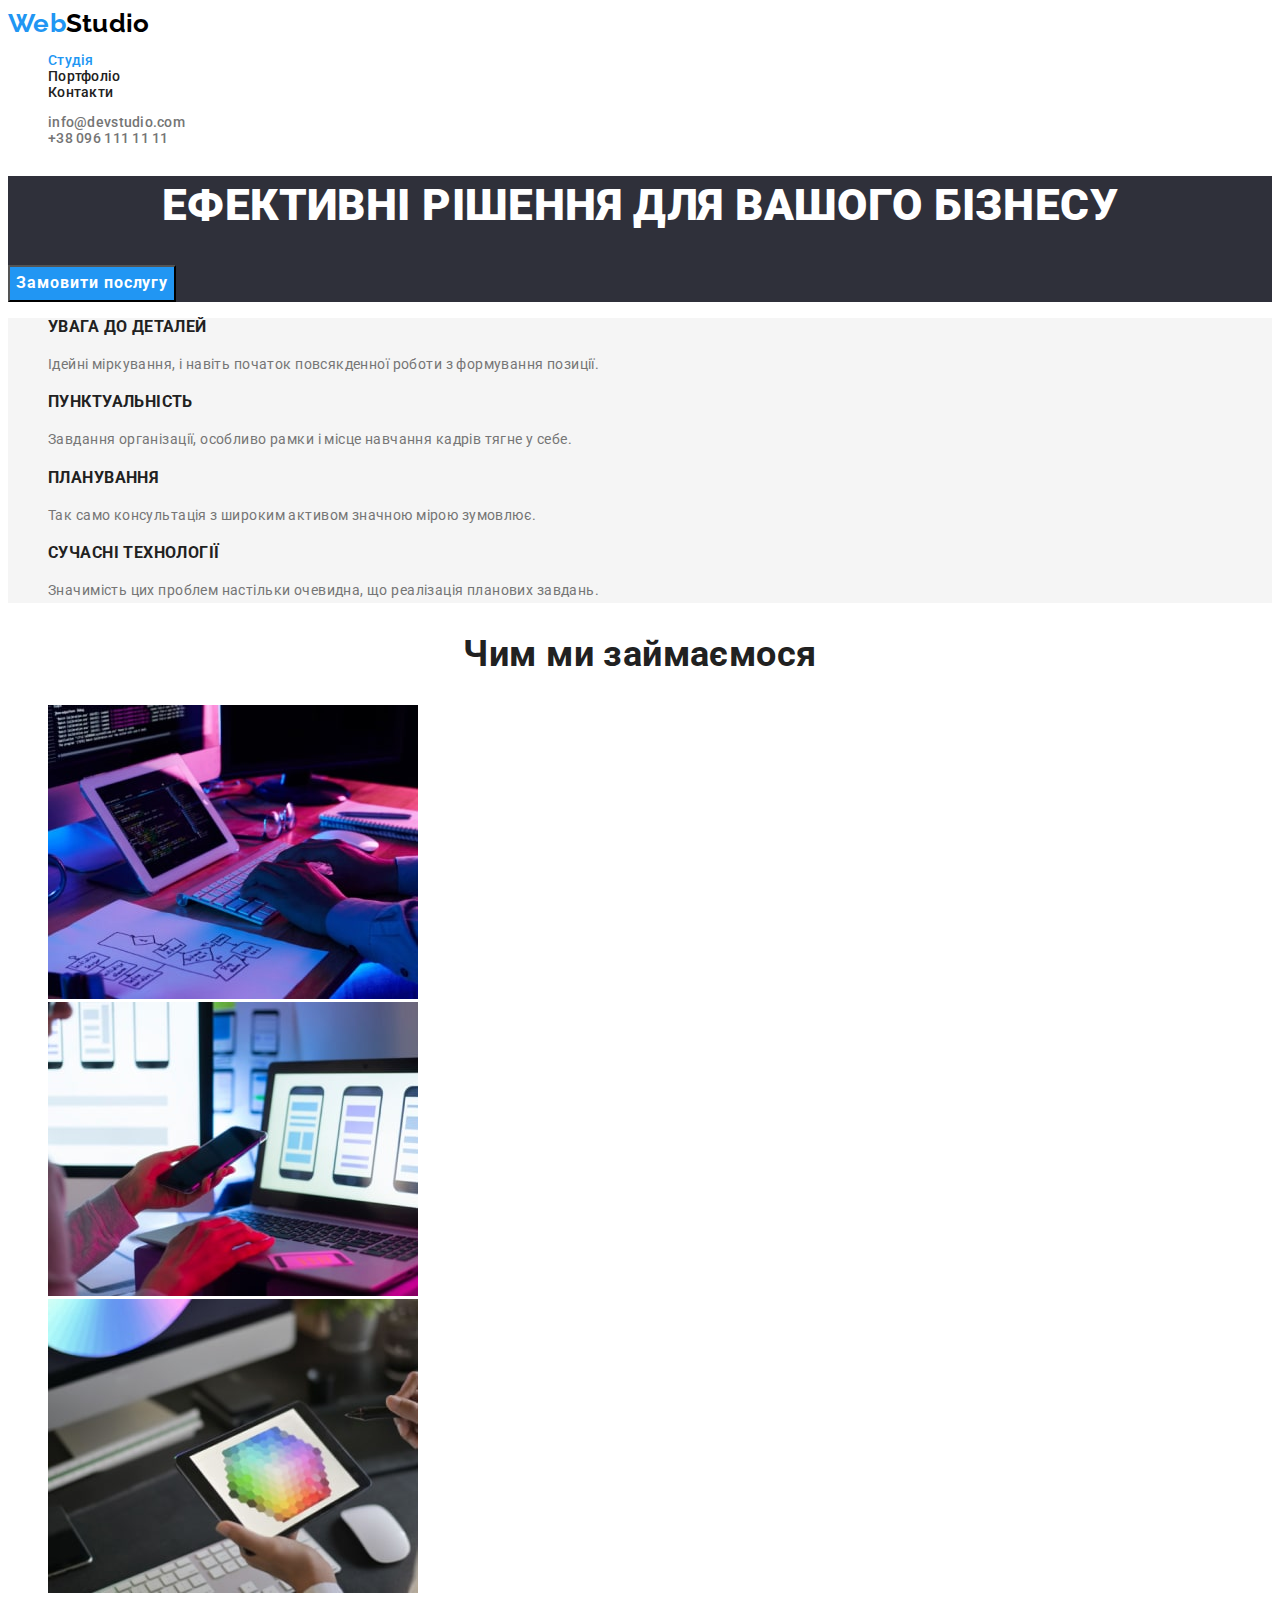
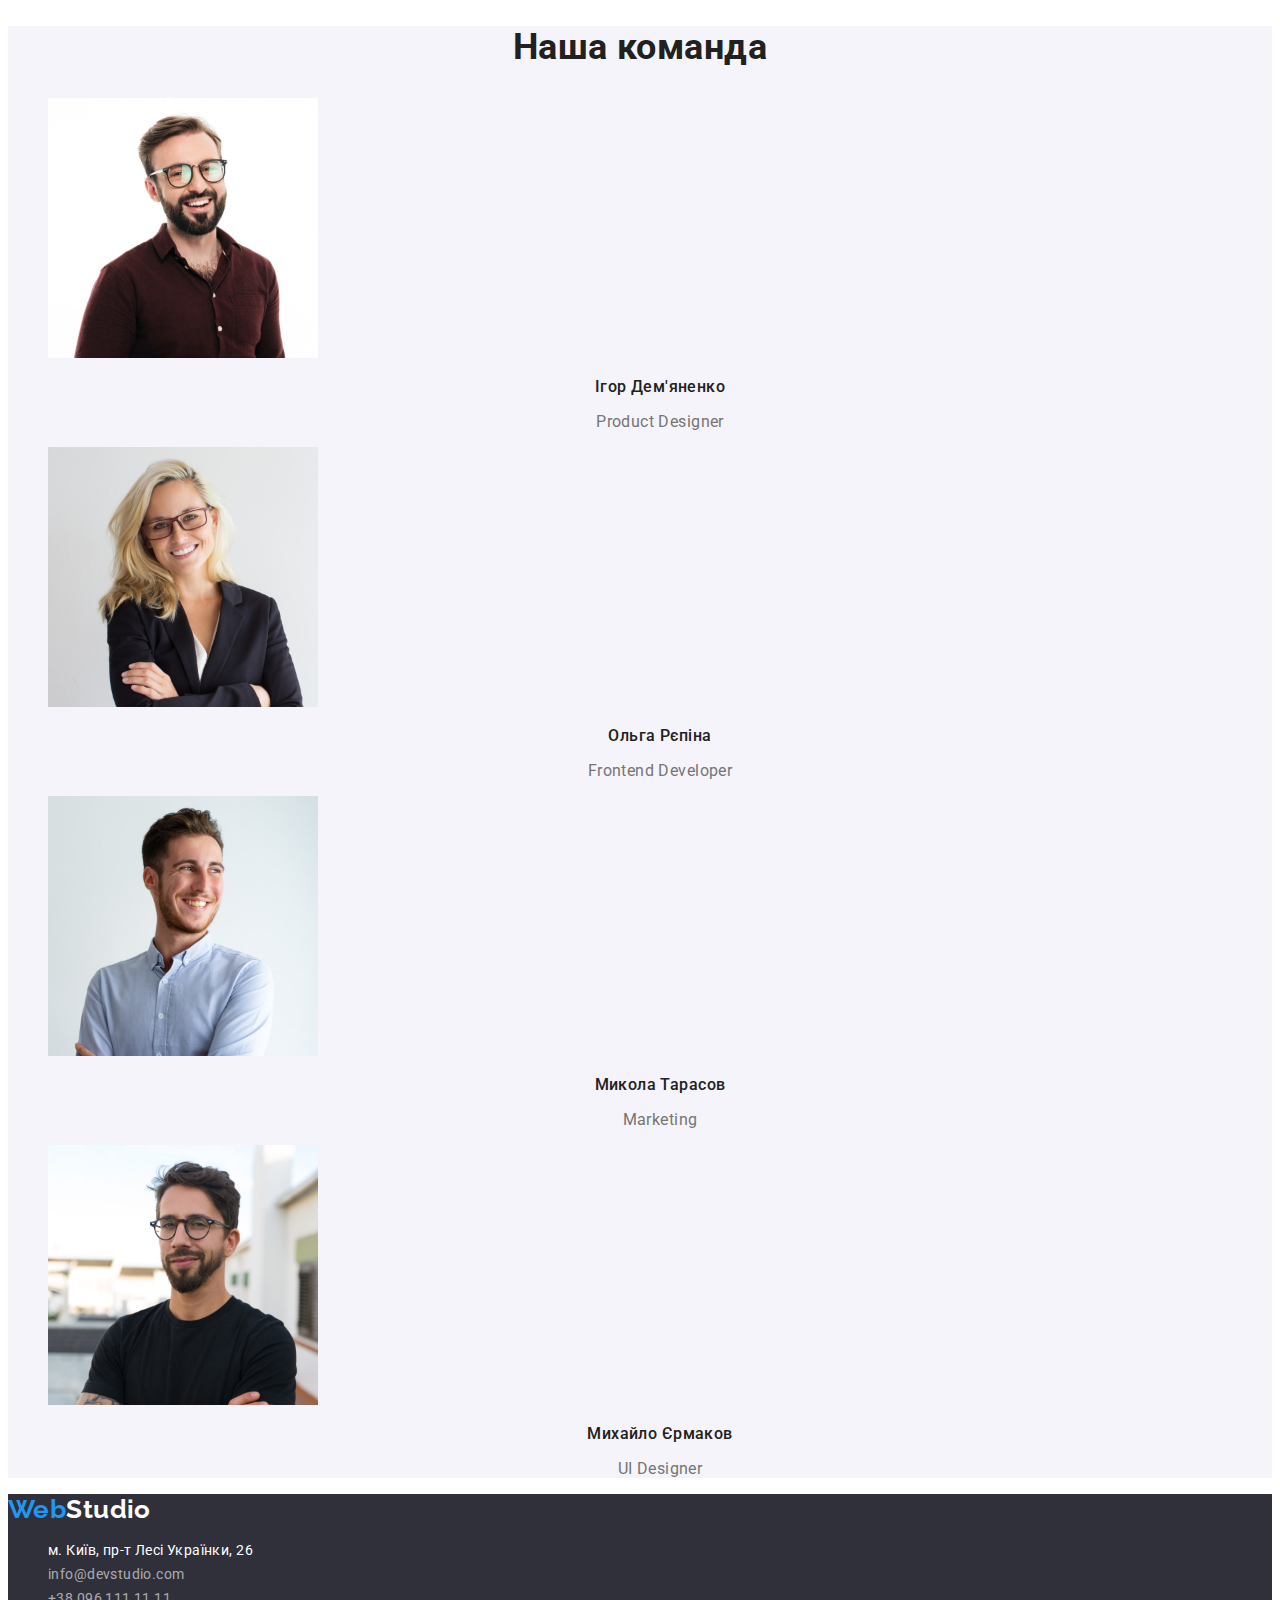
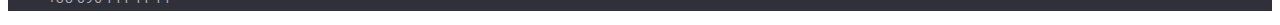
==== index.html @ 858cb79f "Adds files frow hw2" ====
<!DOCTYPE html>
<html lang="uk">
  <head>
    <meta charset="UTF-8" />
    <meta http-equiv="X-UA-Compatible" content="IE=edge" />
    <meta name="viewport" content="width=device-width, initial-scale=1.0" />
    <title>goit-markup-hw-01</title>
    <link rel="preconnect" href="https://fonts.googleapis.com" />
    <link rel="preconnect" href="https://fonts.gstatic.com" crossorigin />
    <link
      href="https://fonts.googleapis.com/css2?family=Raleway:wght@700&family=Roboto:wght@400;500;700;900&display=swap"
      rel="stylesheet"
    />
    <link rel="stylesheet" href="./css/styles.css" />
  </head>

  <body>
    <!-- Верхня лінія -->
    <header class="page-header section">
      <nav>
        <a href="./index.html" class="link logo"><span class="logo-accent">Web</span>Studio</a>

        <ul class="site-nav list">
          <li>
            <a href="./index.html" class="link current">Студія</a>
          </li>
          <li>
            <a href="./portfolio.html" class="link">Портфоліо</a>
          </li>
          <li><a href="" class="link">Контакти</a></li>
        </ul>
      </nav>

      <ul class="feedback-nav list">
        <li>
          <a href="mailto:info@devstudio.com" class="link e-mail">info@devstudio.com</a>
        </li>
        <li>
          <a href="tel:+380961111111" class="link phone">+38 096 111 11 11</a>
        </li>
      </ul>
    </header>

    <main>
      <!-- Шапка -->
      <section class="hero section">
        <h1 class="hero-title">Ефективні рішення для вашого бізнесу</h1>
        <button type="button" class="btn hero-button">Замовити послугу</button>
      </section>
      <!-- Особливості -->
      <section class="benefits section">
        <h2 class="benefits-title visually-hidden">Наші переваги</h2>
        <ul class="benefits-list list">
          <li>
            <h3 class="benefits-item">УВАГА ДО ДЕТАЛЕЙ</h3>
            <p class="benefits-text">
              Ідейні міркування, і навіть початок повсякденної роботи з формування позиції.
            </p>
          </li>
          <li>
            <h3 class="benefits-item">ПУНКТУАЛЬНІСТЬ</h3>
            <p class="benefits-text">
              Завдання організації, особливо рамки і місце навчання кадрів тягне у себе.
            </p>
          </li>
          <li>
            <h3 class="benefits-item">ПЛАНУВАННЯ</h3>
            <p class="benefits-text">
              Так само консультація з широким активом значною мірою зумовлює.
            </p>
          </li>
          <li>
            <h3 class="benefits-item">СУЧАСНІ ТЕХНОЛОГІЇ</h3>
            <p class="benefits-text">
              Значимість цих проблем настільки очевидна, що реалізація планових завдань.
            </p>
          </li>
        </ul>
      </section>
      <!-- Чим ми займаємося -->
      <section class="work section">
        <h2 class="work-title title">Чим ми займаємося</h2>
        <ul class="work-list list">
          <li>
            <a href="" class="link"
              ><img
                src="./images/gallery_img_1.jpg"
                alt="Фотографія процесу написання коду"
                width="370"
            /></a>
          </li>
          <li>
            <a href="" class="link"
              ><img
                src="./images/gallery_img_2.jpg"
                alt="Фотографія процесу вибору макету сторінки для мобільних пристроїв"
                width="370"
            /></a>
          </li>
          <li>
            <a href="" class="link"
              ><img
                src="./images/gallery_img_3.jpg"
                alt="Фотографія процесу вибору палітри"
                width="370"
            /></a>
          </li>
        </ul>
      </section>
      <!-- Команда -->
      <section class="team section">
        <h2 class="team-title title">Наша команда</h2>
        <ul class="team-list list">
          <li>
            <img src="./images/team_person_1.jpg" alt="Фотографія дизайнера продукту" width="270" />
            <h3 class="team-member">Ігор Дем'яненко</h3>
            <p class="team-position">Product Designer</p>
          </li>
          <li>
            <img
              src="./images/team_person_2.jpg"
              alt="Фотографія Frontend розробника"
              width="270"
            />
            <h3 class="team-member">Ольга Рєпіна</h3>
            <p class="team-position">Frontend Developer</p>
          </li>
          <li>
            <img
              src="./images/team_person_3.jpg"
              alt="Фотографія фахівця відділу маркетингу"
              width="270"
            />
            <h3 class="team-member">Микола Тарасов</h3>
            <p class="team-position">Marketing</p>
          </li>
          <li>
            <img src="./images/team_person_4.jpg" alt="Фотографія UI дизайнера" width="270" />
            <h3 class="team-member">Михайло Єрмаков</h3>
            <p class="team-position">UI Designer</p>
          </li>
        </ul>
      </section>
    </main>
    <!-- Підвал -->
    <footer class="footer section">
      <a href="./index.html" class="link footer-logo logo"
        ><span class="logo-accent">Web</span>Studio</a
      >
      <address>
        <ul class="contacts list">
          <li>
            <a class="link contacts-address" href="https://goo.gl/maps/ecgbFBD5Pt8BAyju8"
              >м. Київ, пр-т Лесі Українки, 26</a
            >
          </li>
          <li>
            <a class="link contacts-item" href="mailto:info@devstudio.com">info@devstudio.com</a>
          </li>
          <li>
            <a class="link contacts-item" href="tel:+380961111111">+38 096 111 11 11</a>
          </li>
        </ul>
      </address>
    </footer>
  </body>
</html>
---- css/styles.css ----
/* палітра */
/* колір основного тексту #212121 */
/* другорядний колір тексту #757575 */
/* акцент #2196F3 */
/* білий  #FFFFFF */
/* основний фоновий колір #F5F5F5 */
/* другорядний фоновий колір #F5F4FA */
/* колір для лого #000000 */
/* фоновий колір для шапки та футера #2F303A */

/* CSS змінні */
:root {
  --primary-text-color: #212121;
  --secondary-text-color: #757575;
  --accent-color: #2196f3;
  --primary-white-color: #ffffff;
  --secondary-white-color: #f5f5f5;
  --team-bg-color: #f5f4fa;
  --btn-bg-color: #f5f4fa;
  --logo-color: #000000;
  --secondary-bg-color: #2f303a;
  --contacts-main-color: rgba(255, 255, 255, 0.6);
}

/* --------------------ЗАГАЛЬНІ СТИЛІ-------------------- */
body {
  color: var(--primary-text-color);
  background-color: var(--primary-white-color);

  font-family: 'roboto', sans-serif;
  font-size: 14px;
  letter-spacing: 0.03em;
}

.section .link {
  text-decoration: none;
}

.list {
  list-style: none;
}

.btn {
  background-color: var(--btn-bg-color);

  font-family: inherit;
  font-weight: 700;
  font-size: 16px;
  line-height: 1.88;
  text-align: center;
}

.title {
  color: var(--primary-text-color);

  font-weight: 700;
  font-size: 36px;
  line-height: 1.17;
  text-align: center;
}

/* --------------------ВЕРХНЯ ЛІНІЯ-------------------- */
.page-header {
  font-weight: 500;
  line-height: 1.14;
  letter-spacing: 0.02em;
  color: var(--primary-text-color);
}

.logo {
  color: var(--logo-color);
  font-family: 'Raleway', sans-serif;
  font-style: normal;
  font-weight: 700;
  font-size: 26px;
  line-height: 1.19;
}

.logo-accent {
  color: var(--accent-color);
}

/*--------------------НАВІГАЦІЯ САЙТУ--------------------  */
.site-nav .link {
  color: var(--primary-text-color);

  font-weight: 500;
  line-height: 1.14;
}

.site-nav .link:hover,
.site-nav .link:focus {
  color: var(--accent-color);
}

.site-nav .link.current {
  color: var(--accent-color);
}

/*--------------------ЗВОРОТНІЙ ЗВ'ЯЗОК--------------------  */
.e-mail,
.phone {
  color: var(--secondary-text-color);

  font-weight: 500;
  line-height: 1.14;
}
.e-mail:hover,
.phone:hover,
.e-mail:focus,
.phone:focus {
  color: var(--accent-color);
}

/*--------------------ШАПКА--------------------  */
.hero {
  background-color: var(--secondary-bg-color);
}

.hero-title {
  color: var(--primary-white-color);
  font-weight: 900;
  font-size: 44px;
  line-height: 1.36;
  text-align: center;
  text-transform: uppercase;
}

.hero-button {
  background-color: var(--accent-color);
  color: var(--primary-white-color);

  letter-spacing: 0.06em;
}

.hero-button:hover,
.hero-button:focus {
  color: var(--primary-text-color);
  background-color: var(--btn-bg-color);
}

/*--------------------НАШІ ПЕРЕВАГИ--------------------  */
.benefits {
  background-color: var(--secondary-white-color);
}
.visually-hidden {
  position: absolute;
  width: 1px;
  height: 1px;
  margin: -1px;
  border: 0;
  padding: 0;
  white-space: nowrap;
  overflow: hidden;
}

.benefits-item {
  font-weight: 700;
  line-height: 1.14;
  text-transform: uppercase;
}

.benefits-text {
  color: var(--secondary-text-color);
  line-height: 1.71;
}

/*--------------------ЧИМ МИ ЗАЙМАЄМОСЯ?--------------------  */
.work {
  background-color: var(secondary-white-color);
}

/*--------------------НАША КОМАНДА--------------------  */
.team {
  background-color: var(--team-bg-color);
}

.team-member {
  color: var(--primary-text-color);
  font-weight: 500;
  font-size: 16px;
  line-height: 1.19;
  text-align: center;
}

.team-position {
  color: var(--secondary-text-color);
  font-size: 16px;
  line-height: 1.19;
  text-align: center;
}

/*--------------------ПІДВАЛ--------------------  */
.footer {
  background-color: var(--secondary-bg-color);
}
.footer > .footer-logo {
  color: var(--primary-white-color);
}

/*--------------------КОНТАКТИ--------------------  */
.contacts {
  font-style: normal;
}

.contacts-address {
  color: var(--primary-white-color);
  line-height: 1.71;
}

.contacts-item {
  color: var(--contacts-main-color);
  line-height: 1.71;
}

.contacts-address:hover,
.contacts-item:hover,
.contacts-address:focus,
.contacts-item:focus {
  color: var(--accent-color);
}

/*--------------------ПОРТФОЛІО--------------------  */
.btn.current {
  color: var(--primary-white-color);
  background-color: var(--accent-color);
}

.examples-btn {
  font-weight: 500;
  letter-spacing: 0.03em;
}

.examples-btn:hover,
.examples-btn:focus {
  color: var(--primary-white-color);
  background-color: var(--accent-color);
}

.examples-title {
  font-weight: 700;
  font-size: 18px;
  line-height: 2;

  letter-spacing: 0.06em;
}

.examples-text {
  color: var(--secondary-text-color);

  font-size: 16px;
  line-height: 1.88;
}
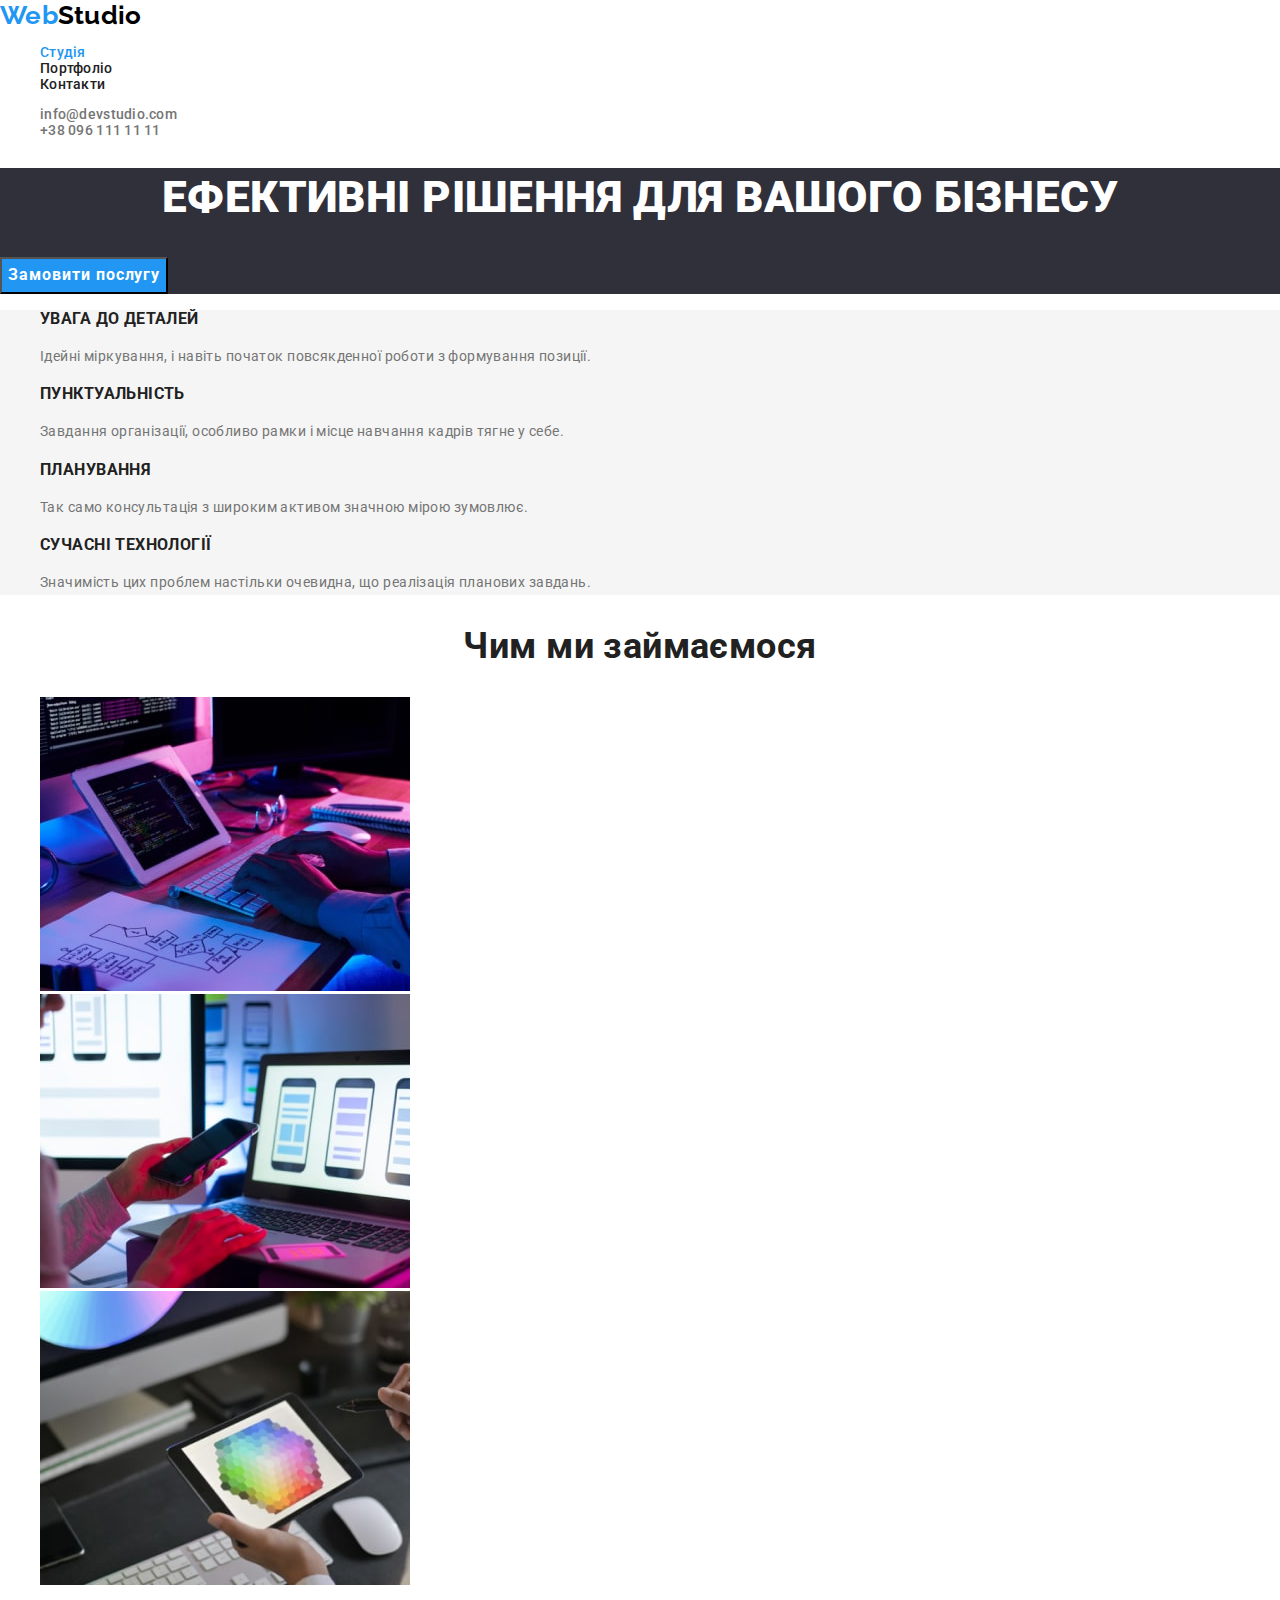
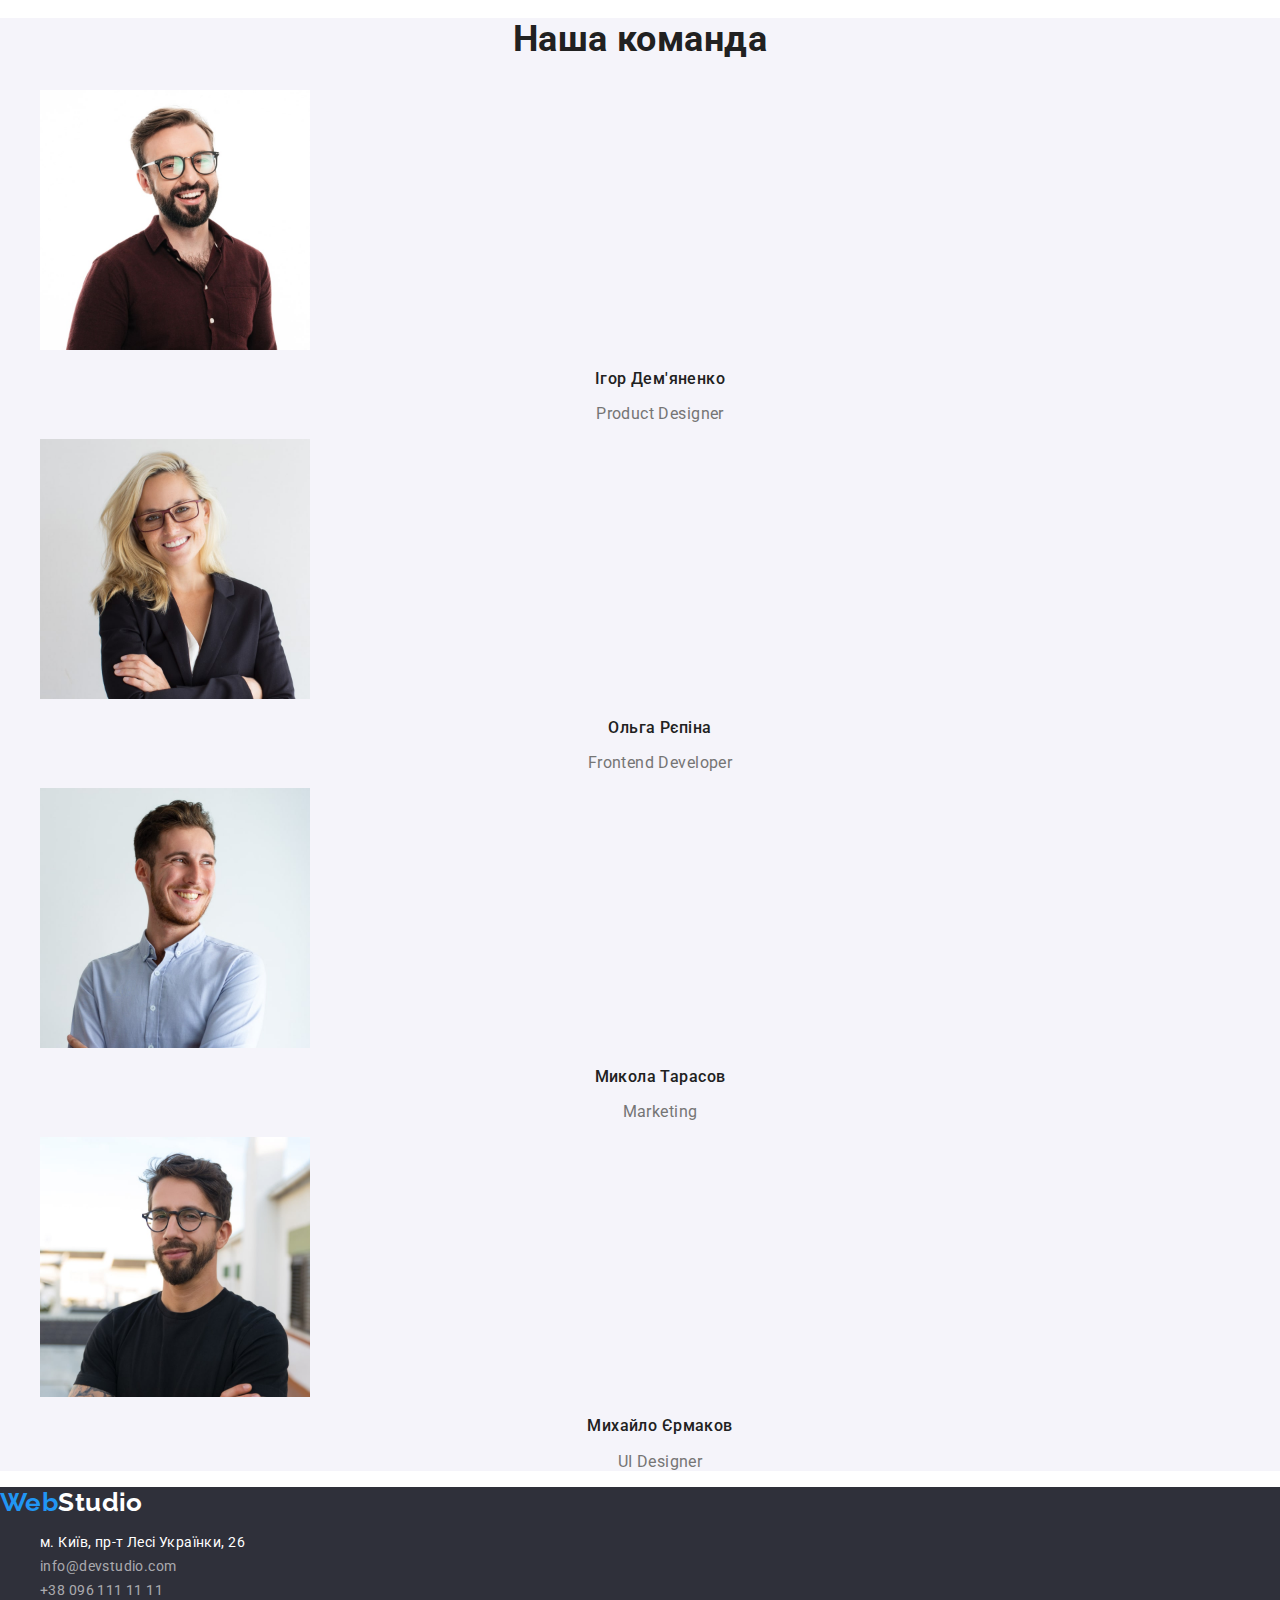
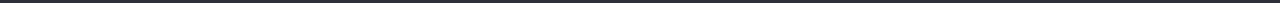
==== commit d3e9524d: "adds modern normalize" ====
--- a/index.html
+++ b/index.html
@@ -10,6 +10,10 @@
     <link
       href="https://fonts.googleapis.com/css2?family=Raleway:wght@700&family=Roboto:wght@400;500;700;900&display=swap"
       rel="stylesheet"
+    />
+    <link
+      rel="stylesheet"
+      href="https://cdnjs.cloudflare.com/ajax/libs/modern-normalize/1.1.0/modern-normalize.min.css"
     />
     <link rel="stylesheet" href="./css/styles.css" />
   </head>
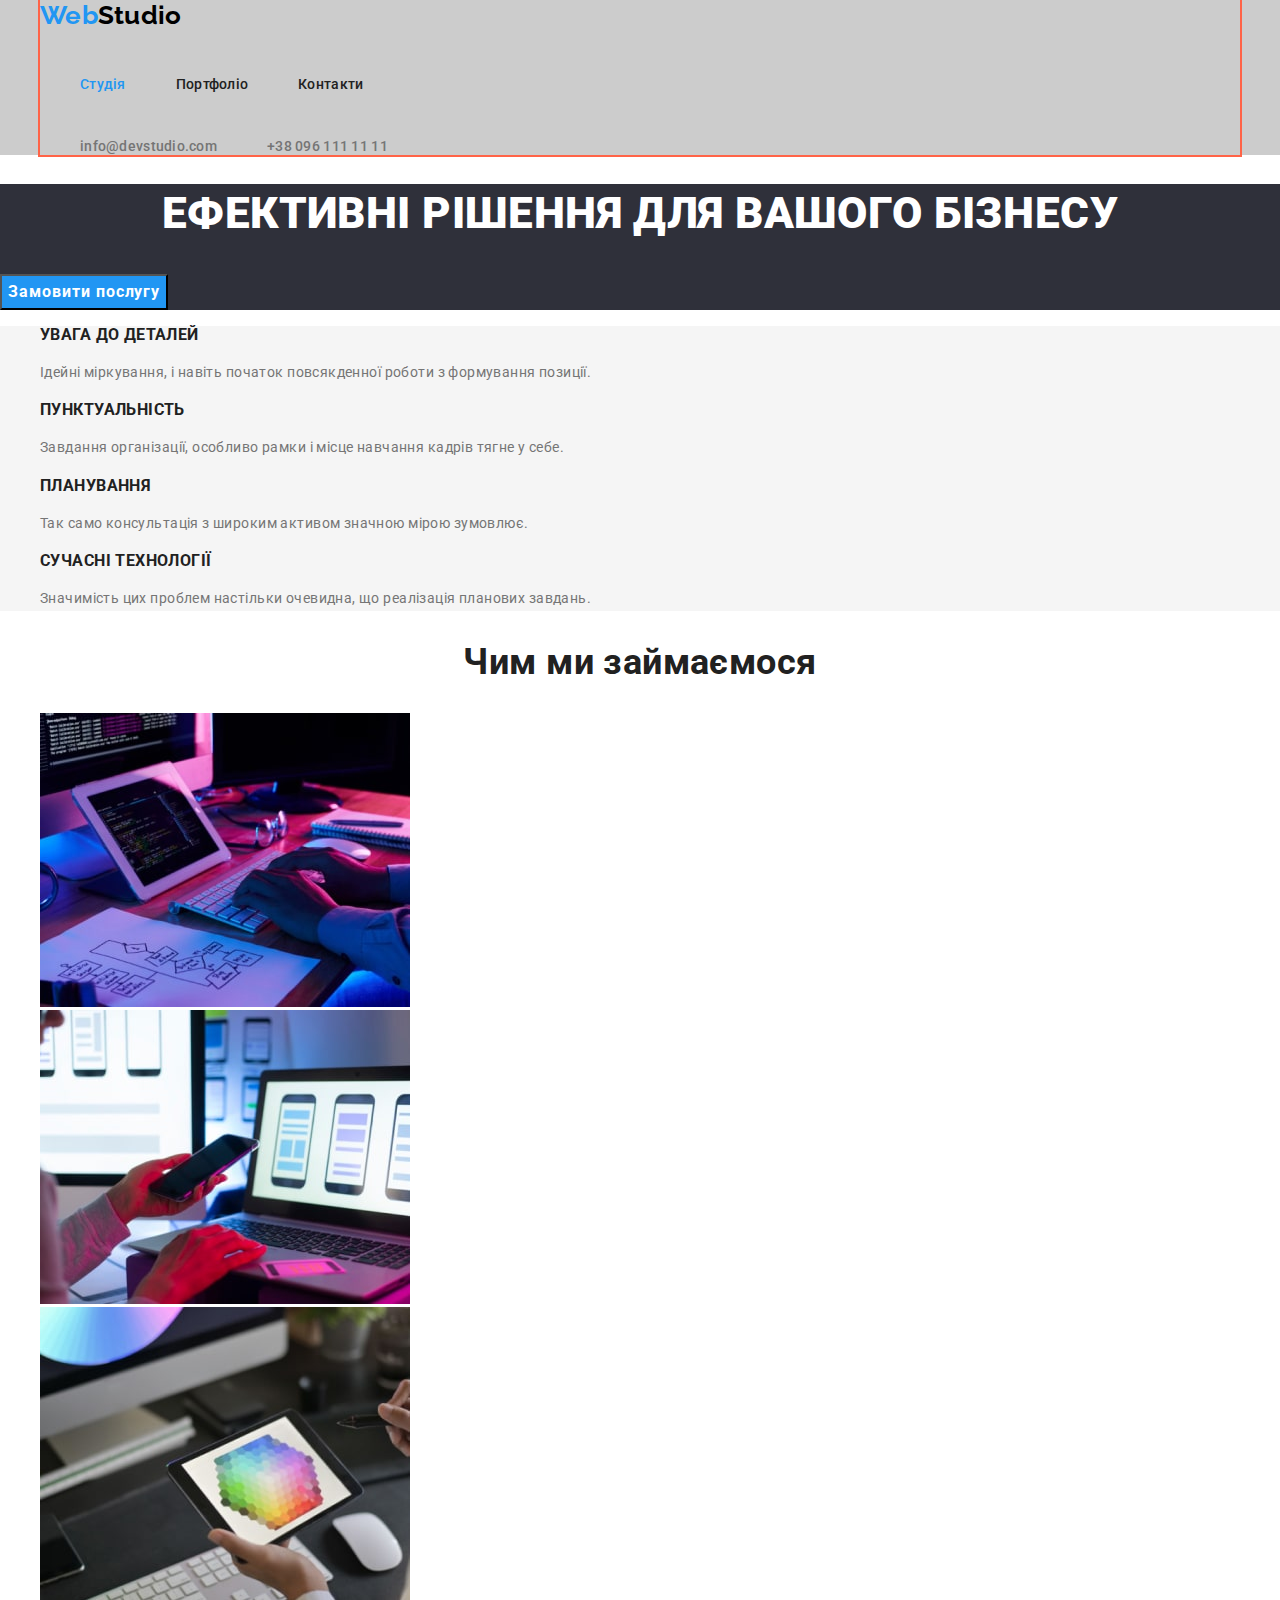
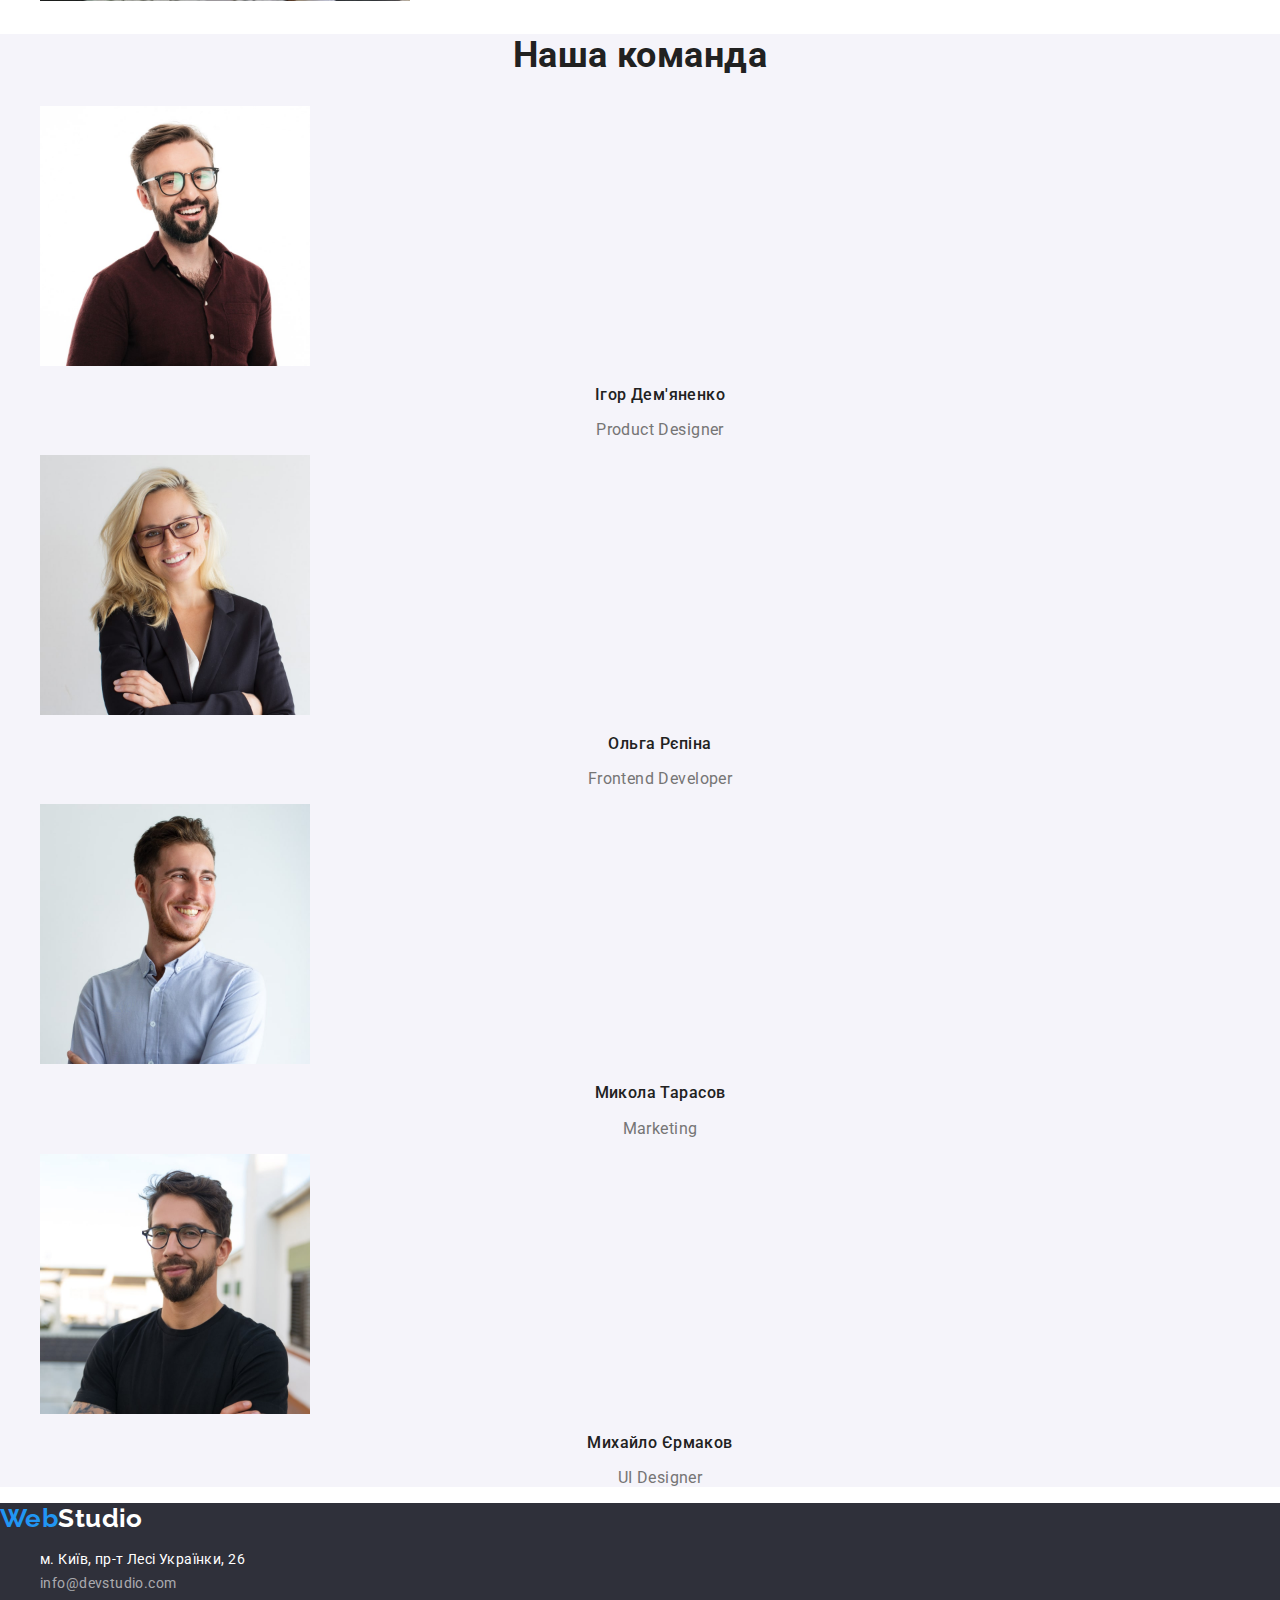
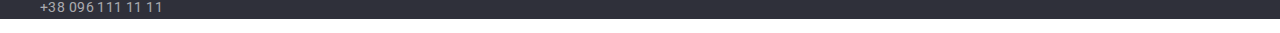
==== commit 15bf1dbf: "Start styles for header" ====
--- a/index.html
+++ b/index.html
@@ -21,28 +21,30 @@
   <body>
     <!-- Верхня лінія -->
     <header class="page-header section">
-      <nav>
-        <a href="./index.html" class="link logo"><span class="logo-accent">Web</span>Studio</a>
+      <div class="container main-nav">
+        <nav>
+          <a href="./index.html" class="link logo"><span class="logo-accent">Web</span>Studio</a>
 
-        <ul class="site-nav list">
-          <li>
-            <a href="./index.html" class="link current">Студія</a>
+          <ul class="site-nav list">
+            <li class="item">
+              <a href="./index.html" class="link current">Студія</a>
+            </li>
+            <li class="item">
+              <a href="./portfolio.html" class="link">Портфоліо</a>
+            </li class="item">
+            <li class="item"><a href="" class="link">Контакти</a></li>
+          </ul>
+        </nav>
+
+        <ul class="feedback-nav list">
+          <li class="item">
+            <a href="mailto:info@devstudio.com" class="link e-mail">info@devstudio.com</a>
           </li>
-          <li>
-            <a href="./portfolio.html" class="link">Портфоліо</a>
+          <li class="item">
+            <a href="tel:+380961111111" class="link phone">+38 096 111 11 11</a>
           </li>
-          <li><a href="" class="link">Контакти</a></li>
         </ul>
-      </nav>
-
-      <ul class="feedback-nav list">
-        <li>
-          <a href="mailto:info@devstudio.com" class="link e-mail">info@devstudio.com</a>
-        </li>
-        <li>
-          <a href="tel:+380961111111" class="link phone">+38 096 111 11 11</a>
-        </li>
-      </ul>
+      </div>
     </header>
 
     <main>
--- a/css/styles.css
+++ b/css/styles.css
@@ -32,6 +32,13 @@
   letter-spacing: 0.03em;
 }
 
+.container {
+  width: 1200px;
+  margin-left: auto;
+  margin-right: auto;
+  outline: 2px solid tomato;
+}
+
 .section .link {
   text-decoration: none;
 }
@@ -61,10 +68,12 @@
 
 /* --------------------ВЕРХНЯ ЛІНІЯ-------------------- */
 .page-header {
+  color: var(--primary-text-color);
+  background-color: #ccc;
+
   font-weight: 500;
   line-height: 1.14;
   letter-spacing: 0.02em;
-  color: var(--primary-text-color);
 }
 
 .logo {
@@ -81,7 +90,19 @@
 }
 
 /*--------------------НАВІГАЦІЯ САЙТУ--------------------  */
+.site-nav {
+  display: flex;
+}
+
+.site-nav .item:not(:last-child) {
+  margin-right: 50px;
+}
+
 .site-nav .link {
+  display: block;
+  padding-top: 32px;
+  padding-bottom: 32px;
+
   color: var(--primary-text-color);
 
   font-weight: 500;
@@ -95,6 +116,14 @@
 
 .site-nav .link.current {
   color: var(--accent-color);
+}
+
+.feedback-nav {
+  display: flex;
+}
+
+.feedback-nav .item:not(:last-child) {
+  margin-right: 50px;
 }
 
 /*--------------------ЗВОРОТНІЙ ЗВ'ЯЗОК--------------------  */
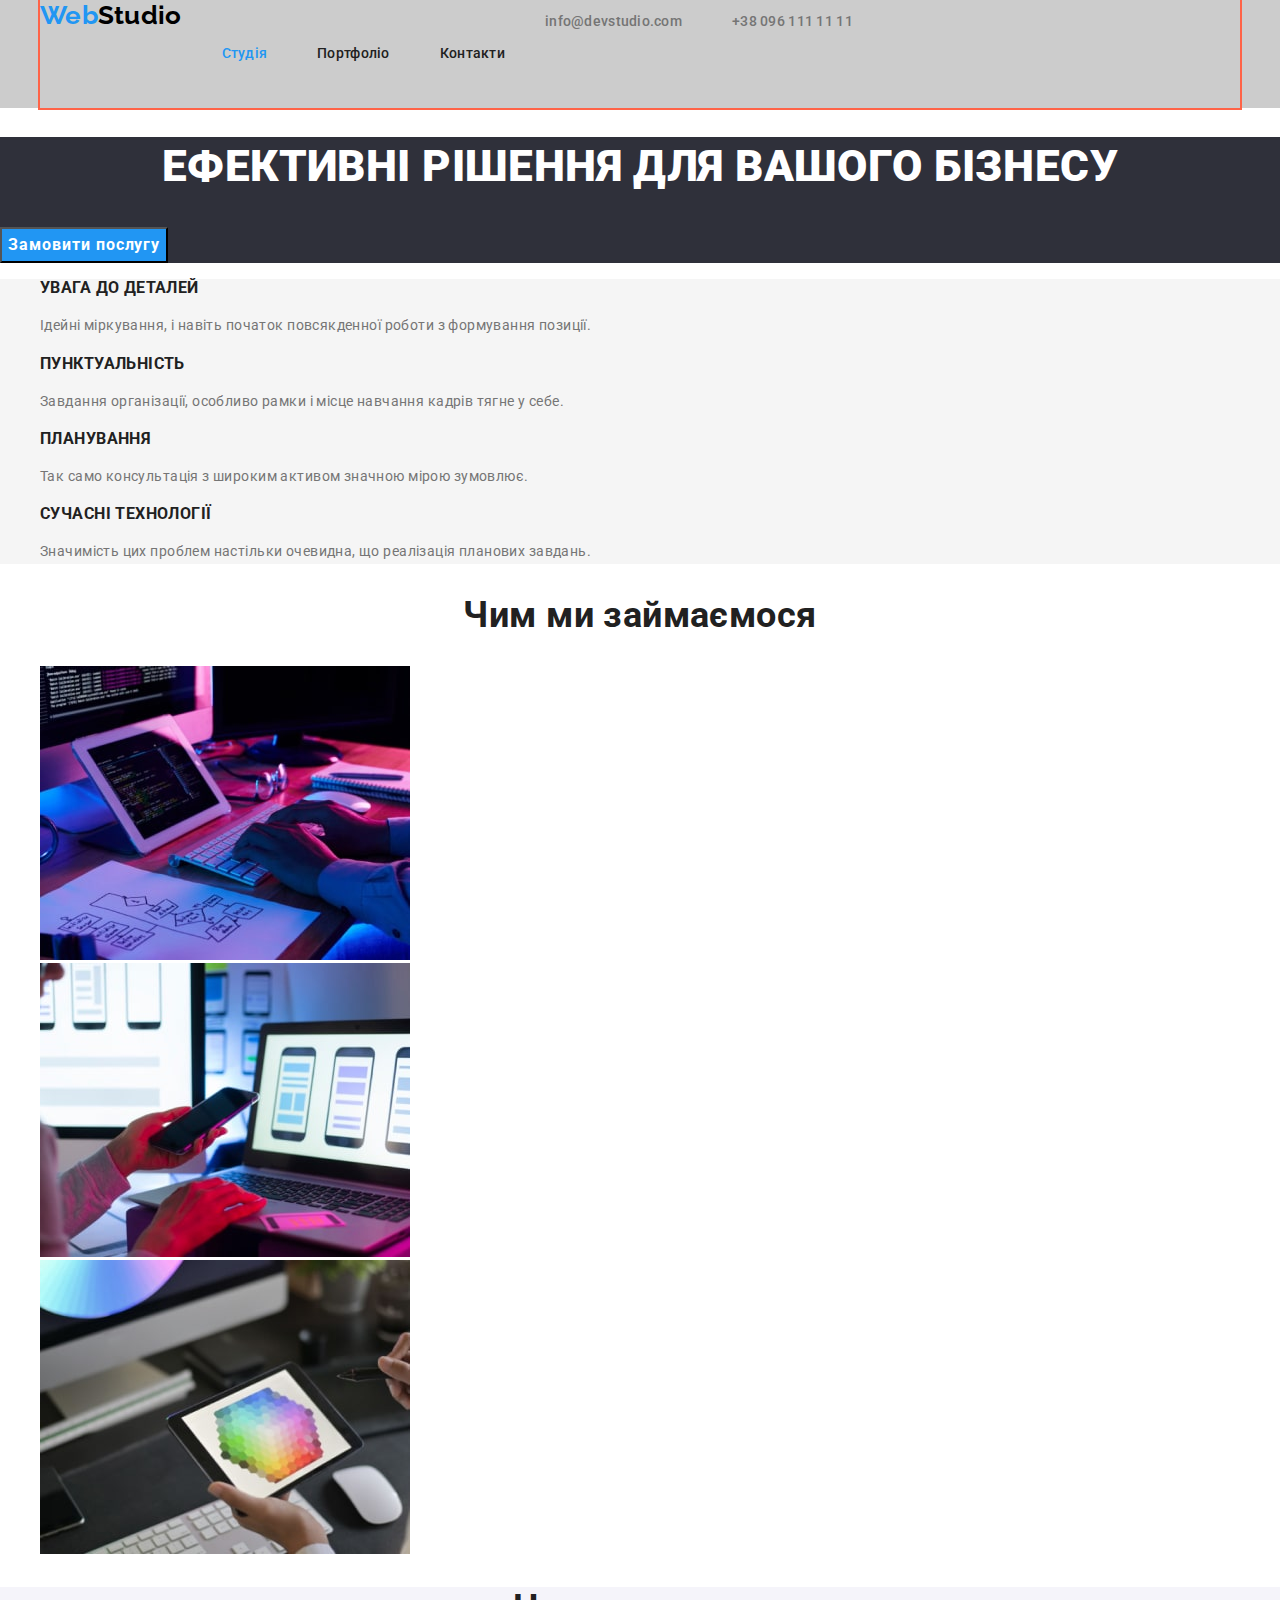
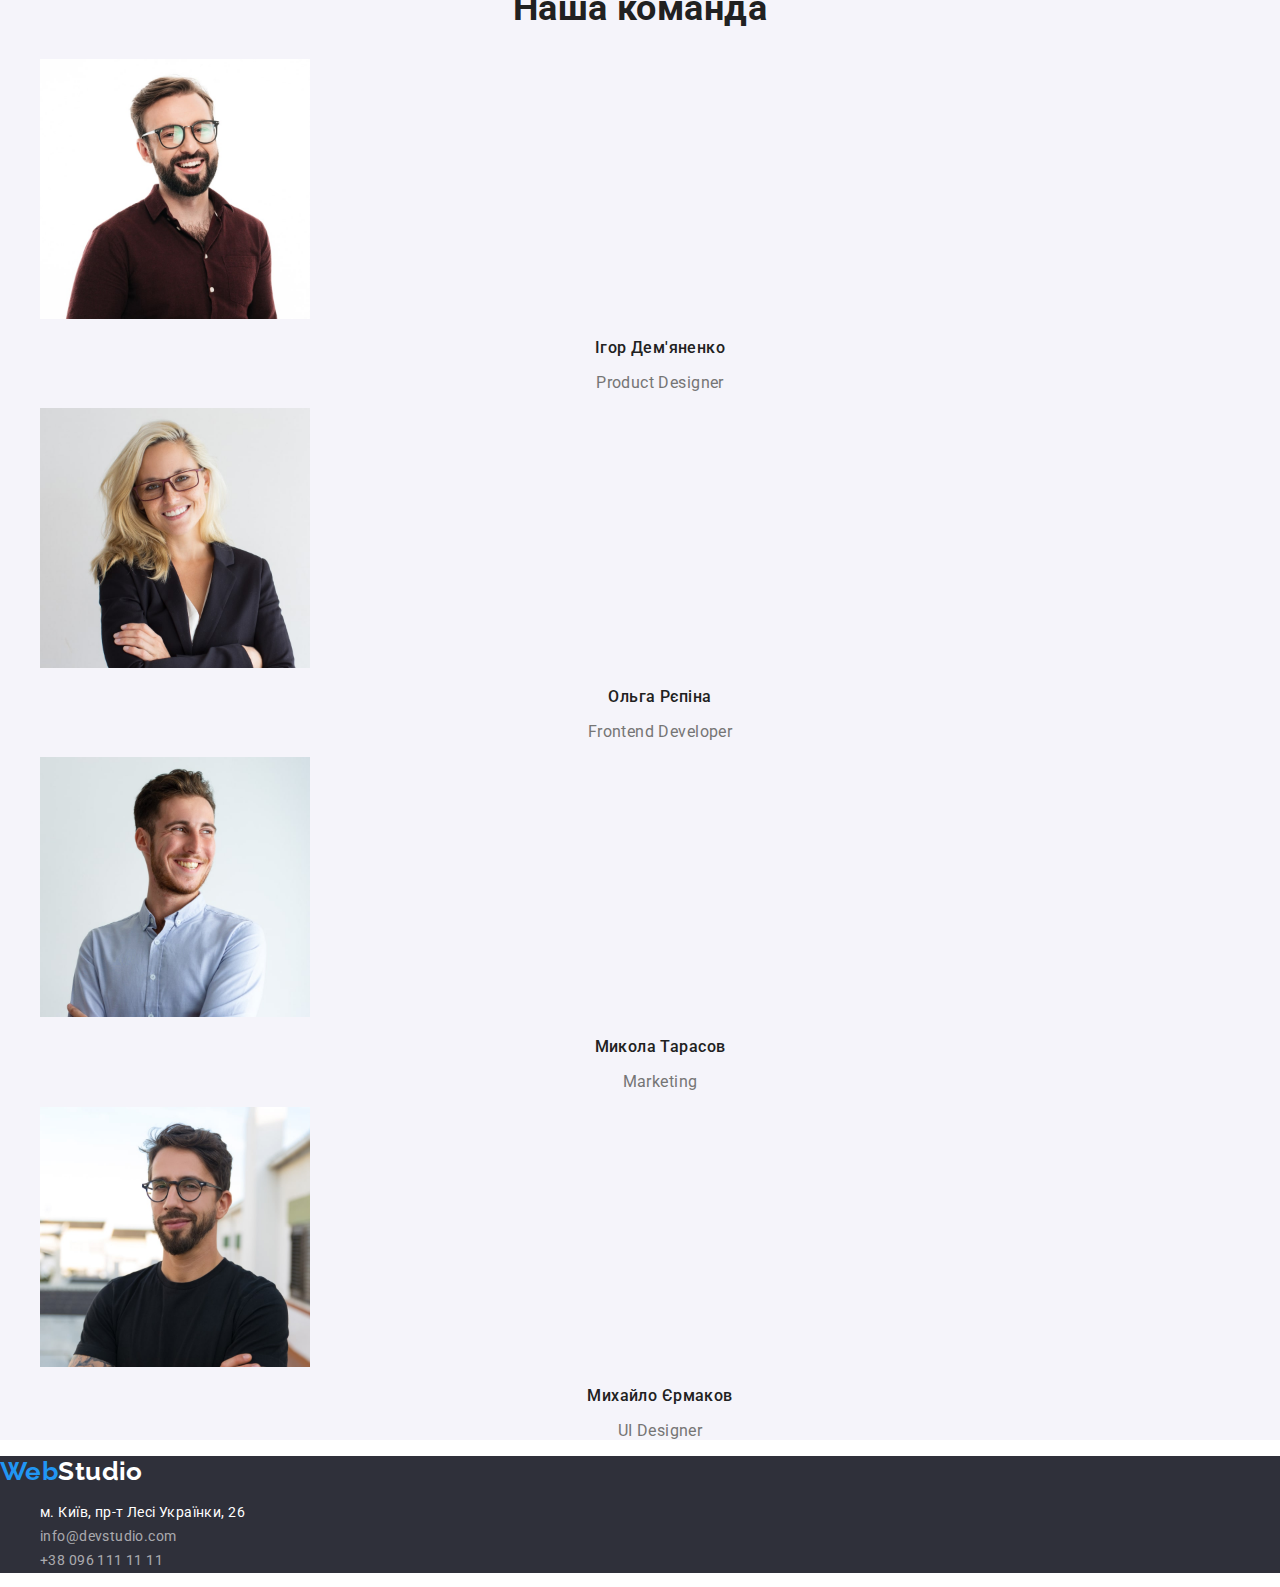
==== commit 69a6d34e: "adds flex" ====
--- a/index.html
+++ b/index.html
@@ -22,7 +22,7 @@
     <!-- Верхня лінія -->
     <header class="page-header section">
       <div class="container main-nav">
-        <nav>
+        <nav class="header-nav">
           <a href="./index.html" class="link logo"><span class="logo-accent">Web</span>Studio</a>
 
           <ul class="site-nav list">
--- a/css/styles.css
+++ b/css/styles.css
@@ -68,6 +68,8 @@
 
 /* --------------------ВЕРХНЯ ЛІНІЯ-------------------- */
 .page-header {
+  display: flex;
+
   color: var(--primary-text-color);
   background-color: #ccc;
 
@@ -90,6 +92,14 @@
 }
 
 /*--------------------НАВІГАЦІЯ САЙТУ--------------------  */
+.main-nav {
+  display: flex;
+}
+
+.header-nav {
+  display: flex;
+}
+
 .site-nav {
   display: flex;
 }
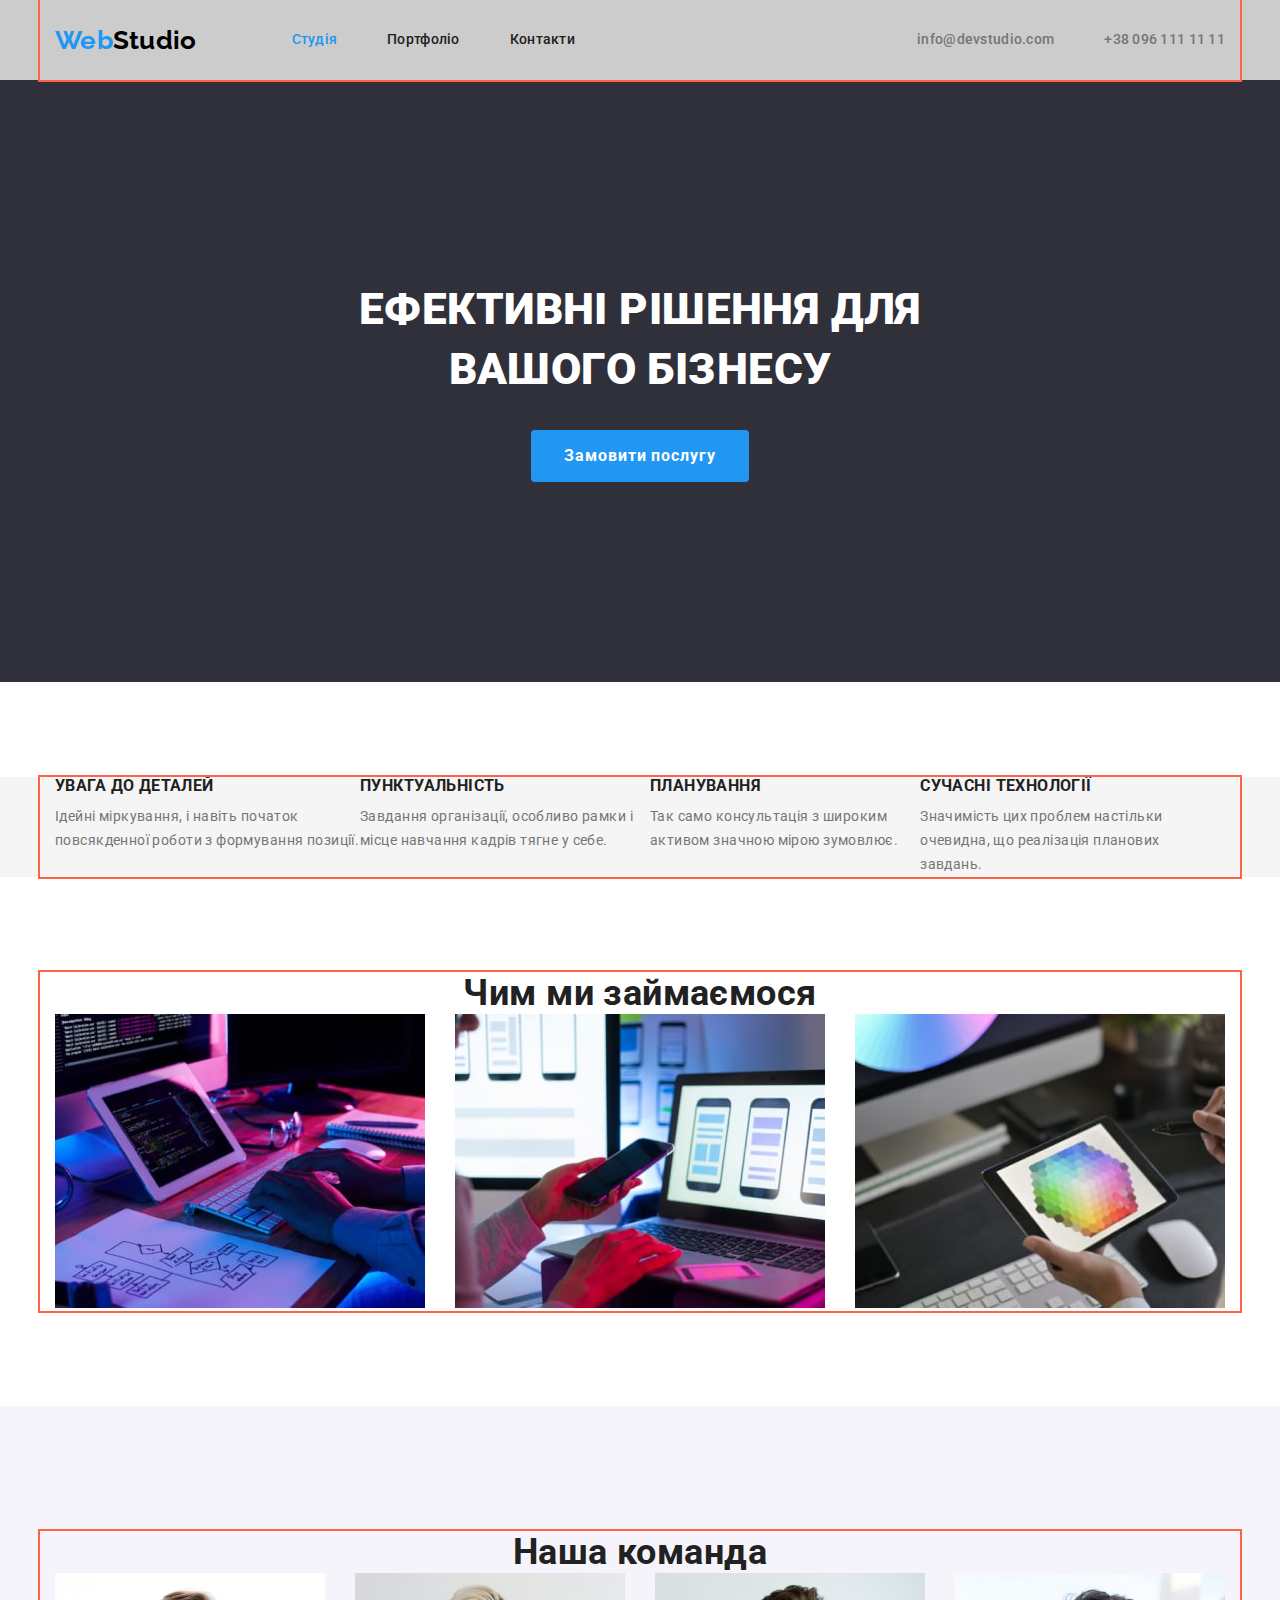
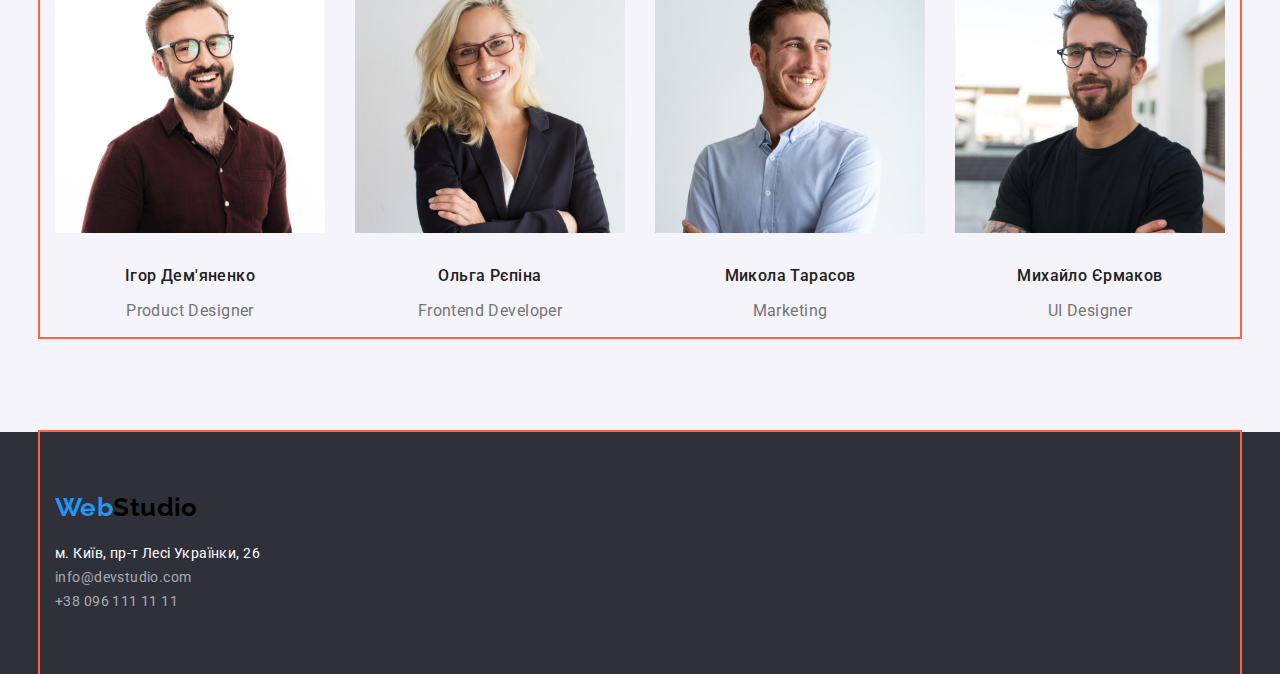
==== commit bab7ce24: "Adds geometry for index.html with outline" ====
--- a/index.html
+++ b/index.html
@@ -55,7 +55,8 @@
       </section>
       <!-- Особливості -->
       <section class="benefits section">
-        <h2 class="benefits-title visually-hidden">Наші переваги</h2>
+        <div class="container">
+          <h2 class="benefits-title visually-hidden">Наші переваги</h2>
         <ul class="benefits-list list">
           <li>
             <h3 class="benefits-item">УВАГА ДО ДЕТАЛЕЙ</h3>
@@ -82,10 +83,12 @@
             </p>
           </li>
         </ul>
+        </div>
       </section>
       <!-- Чим ми займаємося -->
       <section class="work section">
-        <h2 class="work-title title">Чим ми займаємося</h2>
+        <div class="container">
+          <h2 class="work-title title">Чим ми займаємося</h2>
         <ul class="work-list list">
           <li>
             <a href="" class="link"
@@ -112,10 +115,12 @@
             /></a>
           </li>
         </ul>
+        </div>
       </section>
       <!-- Команда -->
       <section class="team section">
-        <h2 class="team-title title">Наша команда</h2>
+        <div class="container">
+          <h2 class="team-title title">Наша команда</h2>
         <ul class="team-list list">
           <li>
             <img src="./images/team_person_1.jpg" alt="Фотографія дизайнера продукту" width="270" />
@@ -146,11 +151,13 @@
             <p class="team-position">UI Designer</p>
           </li>
         </ul>
+        </div>
       </section>
     </main>
     <!-- Підвал -->
     <footer class="footer section">
-      <a href="./index.html" class="link footer-logo logo"
+      <div class="container">
+        <a href="./index.html" class="link footer-logo logo"
         ><span class="logo-accent">Web</span>Studio</a
       >
       <address>
@@ -168,6 +175,7 @@
           </li>
         </ul>
       </address>
+      </div>
     </footer>
   </body>
 </html>
--- a/css/styles.css
+++ b/css/styles.css
@@ -36,6 +36,8 @@
   width: 1200px;
   margin-left: auto;
   margin-right: auto;
+  padding-left: 15px;
+  padding-right: 15px;
   outline: 2px solid tomato;
 }
 
@@ -44,10 +46,18 @@
 }
 
 .list {
+  padding: 0;
+  margin: 0;
+
   list-style: none;
 }
 
 .btn {
+  display: inline-block;
+  border: 1px solid transparent;
+  border-radius: 4px;
+  min-width: 73px;
+
   background-color: var(--btn-bg-color);
 
   font-family: inherit;
@@ -69,6 +79,7 @@
 /* --------------------ВЕРХНЯ ЛІНІЯ-------------------- */
 .page-header {
   display: flex;
+  align-items: center;
 
   color: var(--primary-text-color);
   background-color: #ccc;
@@ -94,14 +105,17 @@
 /*--------------------НАВІГАЦІЯ САЙТУ--------------------  */
 .main-nav {
   display: flex;
+  align-items: center;
 }
 
 .header-nav {
   display: flex;
+  align-items: center;
 }
 
 .site-nav {
   display: flex;
+  margin-left: 95px;
 }
 
 .site-nav .item:not(:last-child) {
@@ -130,6 +144,7 @@
 
 .feedback-nav {
   display: flex;
+  margin-left: auto;
 }
 
 .feedback-nav .item:not(:last-child) {
@@ -153,10 +168,20 @@
 
 /*--------------------ШАПКА--------------------  */
 .hero {
+  margin-bottom: 95px;
+
   background-color: var(--secondary-bg-color);
+  text-align: center;
 }
 
 .hero-title {
+  margin-top: 0;
+  margin-bottom: 30px;
+  margin-left: auto;
+  margin-right: auto;
+  max-width: 700px;
+  padding-top: 200px;
+
   color: var(--primary-white-color);
   font-weight: 900;
   font-size: 44px;
@@ -166,6 +191,9 @@
 }
 
 .hero-button {
+  margin-bottom: 200px;
+  padding: 10px 32px;
+
   background-color: var(--accent-color);
   color: var(--primary-white-color);
 
@@ -182,6 +210,11 @@
 .benefits {
   background-color: var(--secondary-white-color);
 }
+
+.benefits-title {
+  margin-top: 0;
+}
+
 .visually-hidden {
   position: absolute;
   width: 1px;
@@ -193,15 +226,30 @@
   overflow: hidden;
 }
 
+.benefits-list {
+  display: flex;
+  justify-content: space-between;
+}
+
 .benefits-item {
+  margin-top: 0;
+  margin-bottom: 10px;
+
   font-weight: 700;
   line-height: 1.14;
   text-transform: uppercase;
 }
 
 .benefits-text {
+  margin-top: 0;
+  margin-bottom: 0;
+
   color: var(--secondary-text-color);
   line-height: 1.71;
+}
+
+.benefits .container {
+  margin-bottom: 95px;
 }
 
 /*--------------------ЧИМ МИ ЗАЙМАЄМОСЯ?--------------------  */
@@ -209,12 +257,42 @@
   background-color: var(secondary-white-color);
 }
 
+.work-title {
+  margin-top: 0;
+  margin-bottom: 0;
+}
+
+.work-list {
+  display: flex;
+  justify-content: space-between;
+}
+
+.work .container {
+  margin-bottom: 95px;
+}
+
 /*--------------------НАША КОМАНДА--------------------  */
 .team {
+  padding-top: 95px;
+  padding-bottom: 95px;
+
   background-color: var(--team-bg-color);
 }
 
+.team-title {
+  margin-top: 95;
+  margin-bottom: 0;
+}
+
+.team-list {
+  display: flex;
+  justify-content: space-between;
+}
+
 .team-member {
+  margin-top: 30px;
+  margin-bottom: 10px;
+
   color: var(--primary-text-color);
   font-weight: 500;
   font-size: 16px;
@@ -233,8 +311,19 @@
 .footer {
   background-color: var(--secondary-bg-color);
 }
+
+.footer .container {
+  padding-top: 60px;
+  padding-bottom: 60px;
+}
+
 .footer > .footer-logo {
   color: var(--primary-white-color);
+}
+
+.footer-logo {
+  display: inline-block;
+  margin-bottom: 20px;
 }
 
 /*--------------------КОНТАКТИ--------------------  */
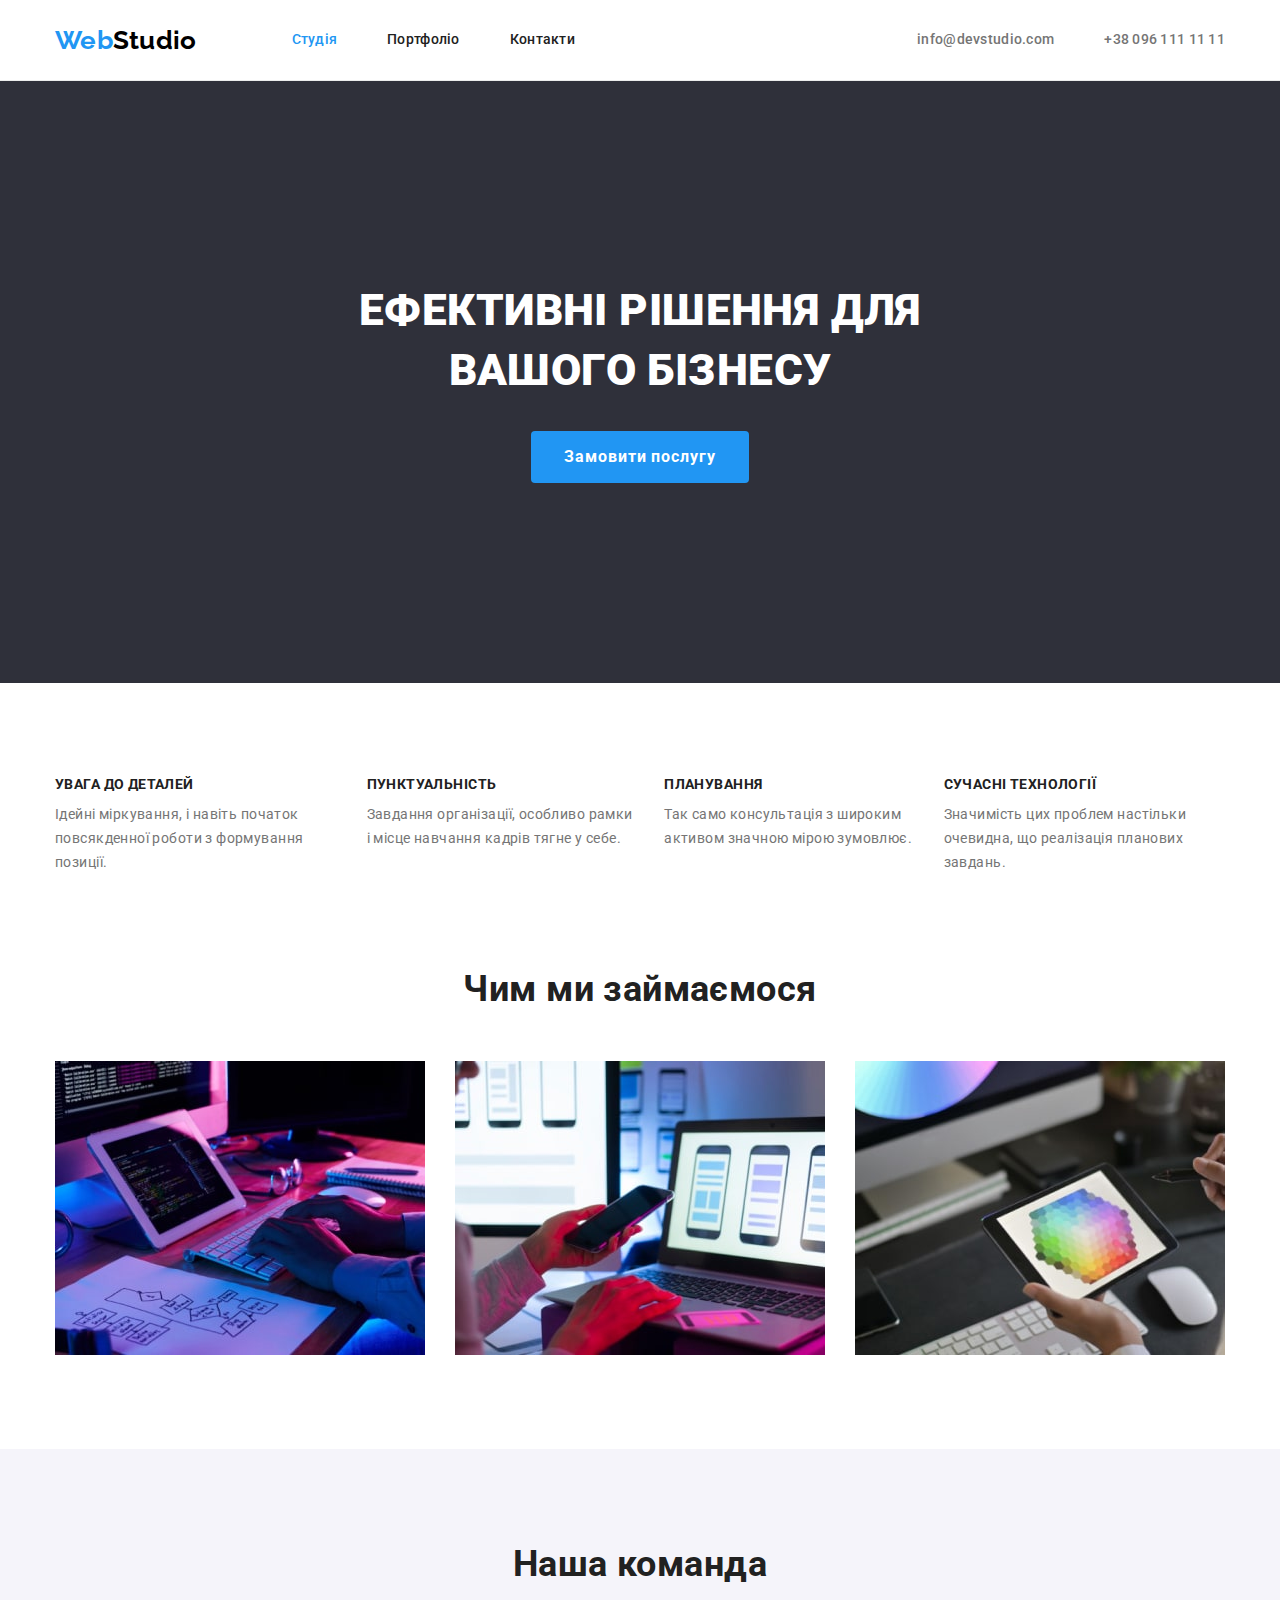
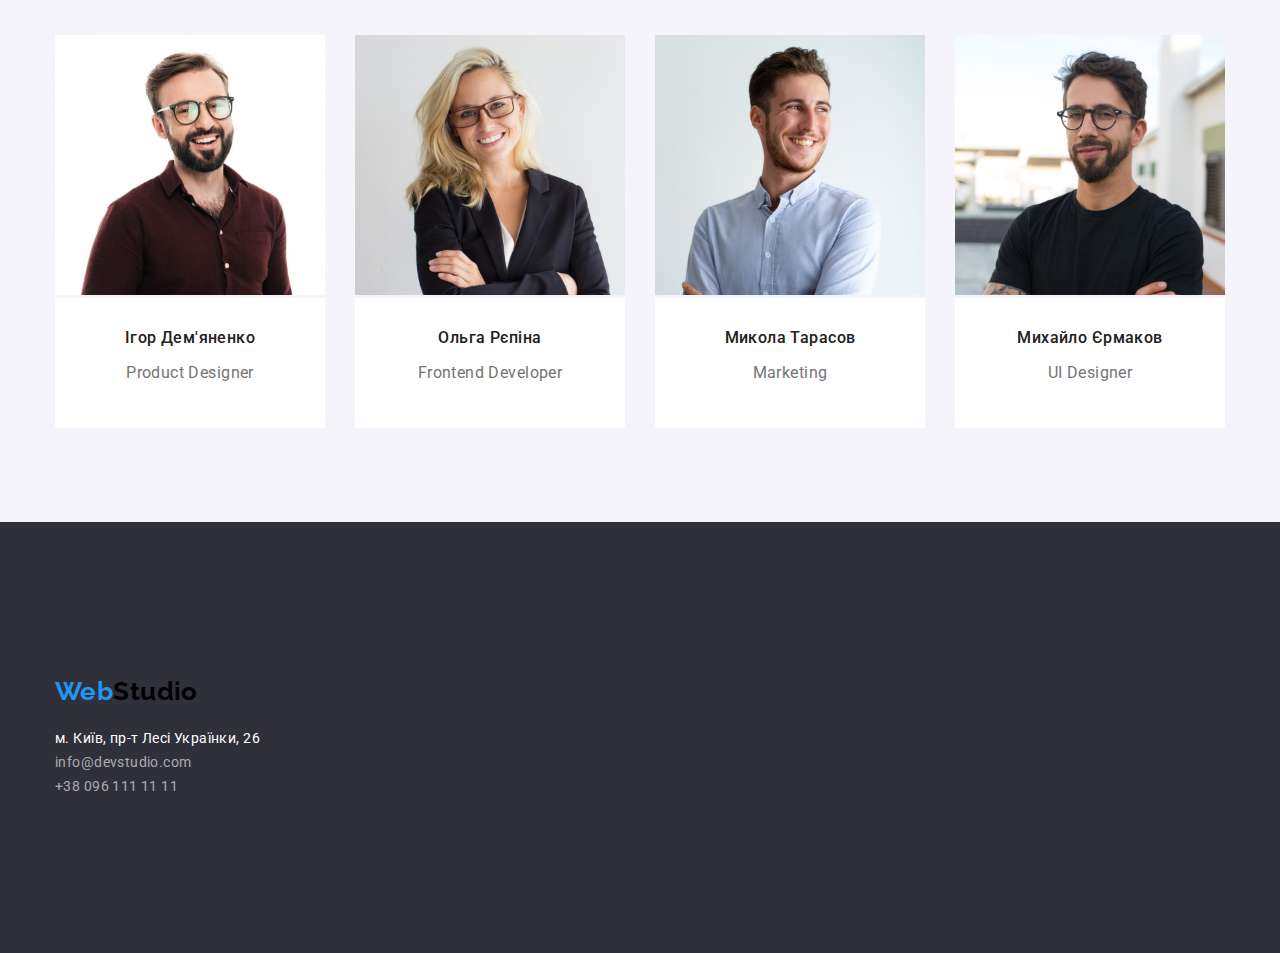
==== commit f638b3d7: "Corrects geometry for index.html" ====
--- a/index.html
+++ b/index.html
@@ -20,7 +20,7 @@
 
   <body>
     <!-- Верхня лінія -->
-    <header class="page-header section">
+    <header class="page-header">
       <div class="container main-nav">
         <nav class="header-nav">
           <a href="./index.html" class="link logo"><span class="logo-accent">Web</span>Studio</a>
@@ -31,7 +31,7 @@
             </li>
             <li class="item">
               <a href="./portfolio.html" class="link">Портфоліо</a>
-            </li class="item">
+            </li>
             <li class="item"><a href="" class="link">Контакти</a></li>
           </ul>
         </nav>
@@ -49,7 +49,7 @@
 
     <main>
       <!-- Шапка -->
-      <section class="hero section">
+      <section class="hero">
         <h1 class="hero-title">Ефективні рішення для вашого бізнесу</h1>
         <button type="button" class="btn hero-button">Замовити послугу</button>
       </section>
@@ -57,100 +57,115 @@
       <section class="benefits section">
         <div class="container">
           <h2 class="benefits-title visually-hidden">Наші переваги</h2>
-        <ul class="benefits-list list">
-          <li>
-            <h3 class="benefits-item">УВАГА ДО ДЕТАЛЕЙ</h3>
-            <p class="benefits-text">
-              Ідейні міркування, і навіть початок повсякденної роботи з формування позиції.
-            </p>
-          </li>
-          <li>
-            <h3 class="benefits-item">ПУНКТУАЛЬНІСТЬ</h3>
-            <p class="benefits-text">
-              Завдання організації, особливо рамки і місце навчання кадрів тягне у себе.
-            </p>
-          </li>
-          <li>
-            <h3 class="benefits-item">ПЛАНУВАННЯ</h3>
-            <p class="benefits-text">
-              Так само консультація з широким активом значною мірою зумовлює.
-            </p>
-          </li>
-          <li>
-            <h3 class="benefits-item">СУЧАСНІ ТЕХНОЛОГІЇ</h3>
-            <p class="benefits-text">
-              Значимість цих проблем настільки очевидна, що реалізація планових завдань.
-            </p>
-          </li>
-        </ul>
+          <ul class="benefits-list list">
+            <li>
+              <h3 class="benefits-item">УВАГА ДО ДЕТАЛЕЙ</h3>
+              <p class="benefits-text">
+                Ідейні міркування, і навіть початок повсякденної роботи з формування позиції.
+              </p>
+            </li>
+            <li>
+              <h3 class="benefits-item">ПУНКТУАЛЬНІСТЬ</h3>
+              <p class="benefits-text">
+                Завдання організації, особливо рамки і місце навчання кадрів тягне у себе.
+              </p>
+            </li>
+            <li>
+              <h3 class="benefits-item">ПЛАНУВАННЯ</h3>
+              <p class="benefits-text">
+                Так само консультація з широким активом значною мірою зумовлює.
+              </p>
+            </li>
+            <li>
+              <h3 class="benefits-item">СУЧАСНІ ТЕХНОЛОГІЇ</h3>
+              <p class="benefits-text">
+                Значимість цих проблем настільки очевидна, що реалізація планових завдань.
+              </p>
+            </li>
+          </ul>
         </div>
       </section>
       <!-- Чим ми займаємося -->
       <section class="work section">
         <div class="container">
           <h2 class="work-title title">Чим ми займаємося</h2>
-        <ul class="work-list list">
-          <li>
-            <a href="" class="link"
-              ><img
-                src="./images/gallery_img_1.jpg"
-                alt="Фотографія процесу написання коду"
-                width="370"
-            /></a>
-          </li>
-          <li>
-            <a href="" class="link"
-              ><img
-                src="./images/gallery_img_2.jpg"
-                alt="Фотографія процесу вибору макету сторінки для мобільних пристроїв"
-                width="370"
-            /></a>
-          </li>
-          <li>
-            <a href="" class="link"
-              ><img
-                src="./images/gallery_img_3.jpg"
-                alt="Фотографія процесу вибору палітри"
-                width="370"
-            /></a>
-          </li>
-        </ul>
+          <ul class="work-list list">
+            <li>
+              <a href="" class="link"
+                ><img
+                  class="work-card"
+                  src="./images/gallery_img_1.jpg"
+                  alt="Фотографія процесу написання коду"
+                  width="370"
+              /></a>
+            </li>
+            <li>
+              <a href="" class="link"
+                ><img
+                  class="work-card"
+                  src="./images/gallery_img_2.jpg"
+                  alt="Фотографія процесу вибору макету сторінки для мобільних пристроїв"
+                  width="370"
+              /></a>
+            </li>
+            <li>
+              <a href="" class="link"
+                ><img
+                  class="work-card"
+                  src="./images/gallery_img_3.jpg"
+                  alt="Фотографія процесу вибору палітри"
+                  width="370"
+              /></a>
+            </li>
+          </ul>
         </div>
       </section>
       <!-- Команда -->
       <section class="team section">
         <div class="container">
           <h2 class="team-title title">Наша команда</h2>
-        <ul class="team-list list">
-          <li>
-            <img src="./images/team_person_1.jpg" alt="Фотографія дизайнера продукту" width="270" />
-            <h3 class="team-member">Ігор Дем'яненко</h3>
-            <p class="team-position">Product Designer</p>
-          </li>
-          <li>
-            <img
-              src="./images/team_person_2.jpg"
-              alt="Фотографія Frontend розробника"
-              width="270"
-            />
-            <h3 class="team-member">Ольга Рєпіна</h3>
-            <p class="team-position">Frontend Developer</p>
-          </li>
-          <li>
-            <img
-              src="./images/team_person_3.jpg"
-              alt="Фотографія фахівця відділу маркетингу"
-              width="270"
-            />
-            <h3 class="team-member">Микола Тарасов</h3>
-            <p class="team-position">Marketing</p>
-          </li>
-          <li>
-            <img src="./images/team_person_4.jpg" alt="Фотографія UI дизайнера" width="270" />
-            <h3 class="team-member">Михайло Єрмаков</h3>
-            <p class="team-position">UI Designer</p>
-          </li>
-        </ul>
+          <ul class="team-list list">
+            <li class="team-item">
+              <img
+                src="./images/team_person_1.jpg"
+                alt="Фотографія дизайнера продукту"
+                width="270"
+              />
+              <div class="team-container">
+                <h3 class="team-member">Ігор Дем'яненко</h3>
+                <p class="team-position">Product Designer</p>
+              </div>
+            </li>
+            <li class="team-item">
+              <img
+                src="./images/team_person_2.jpg"
+                alt="Фотографія Frontend розробника"
+                width="270"
+              />
+              <div class="team-container">
+                <h3 class="team-member">Ольга Рєпіна</h3>
+                <p class="team-position">Frontend Developer</p>
+              </div>
+            </li>
+            <li class="team-item">
+              <img
+                src="./images/team_person_3.jpg"
+                alt="Фотографія фахівця відділу маркетингу"
+                width="270"
+              />
+              <div class="team-container">
+                <h3 class="team-member">Микола Тарасов</h3>
+                <p class="team-position">Marketing</p>
+              </div>
+            </li>
+            <li class="team-item">
+              <img src="./images/team_person_4.jpg" alt="Фотографія UI дизайнера" width="270" />
+              <div class="team-container">
+                <h3 class="team-member">Михайло Єрмаков</h3>
+                <p class="team-position">UI Designer</p>
+              </div>
+            </li>
+          </ul>
         </div>
       </section>
     </main>
@@ -158,23 +173,23 @@
     <footer class="footer section">
       <div class="container">
         <a href="./index.html" class="link footer-logo logo"
-        ><span class="logo-accent">Web</span>Studio</a
-      >
-      <address>
-        <ul class="contacts list">
-          <li>
-            <a class="link contacts-address" href="https://goo.gl/maps/ecgbFBD5Pt8BAyju8"
-              >м. Київ, пр-т Лесі Українки, 26</a
-            >
-          </li>
-          <li>
-            <a class="link contacts-item" href="mailto:info@devstudio.com">info@devstudio.com</a>
-          </li>
-          <li>
-            <a class="link contacts-item" href="tel:+380961111111">+38 096 111 11 11</a>
-          </li>
-        </ul>
-      </address>
+          ><span class="logo-accent">Web</span>Studio</a
+        >
+        <address>
+          <ul class="contacts list">
+            <li>
+              <a class="link contacts-address" href="https://goo.gl/maps/ecgbFBD5Pt8BAyju8"
+                >м. Київ, пр-т Лесі Українки, 26</a
+              >
+            </li>
+            <li>
+              <a class="link contacts-item" href="mailto:info@devstudio.com">info@devstudio.com</a>
+            </li>
+            <li>
+              <a class="link contacts-item" href="tel:+380961111111">+38 096 111 11 11</a>
+            </li>
+          </ul>
+        </address>
       </div>
     </footer>
   </body>
--- a/css/styles.css
+++ b/css/styles.css
@@ -20,6 +20,7 @@
   --logo-color: #000000;
   --secondary-bg-color: #2f303a;
   --contacts-main-color: rgba(255, 255, 255, 0.6);
+  --header-border-color: #ececec;
 }
 
 /* --------------------ЗАГАЛЬНІ СТИЛІ-------------------- */
@@ -38,10 +39,14 @@
   margin-right: auto;
   padding-left: 15px;
   padding-right: 15px;
-  outline: 2px solid tomato;
-}
-
-.section .link {
+}
+
+.section {
+  padding-top: 94px;
+  padding-bottom: 94px;
+}
+
+.link {
   text-decoration: none;
 }
 
@@ -80,9 +85,9 @@
 .page-header {
   display: flex;
   align-items: center;
-
-  color: var(--primary-text-color);
-  background-color: #ccc;
+  border-bottom: 1px solid var(--header-border-color);
+
+  color: var(--primary-text-color);
 
   font-weight: 500;
   line-height: 1.14;
@@ -168,7 +173,8 @@
 
 /*--------------------ШАПКА--------------------  */
 .hero {
-  margin-bottom: 95px;
+  padding-top: 200px;
+  padding-bottom: 200px;
 
   background-color: var(--secondary-bg-color);
   text-align: center;
@@ -180,7 +186,6 @@
   margin-left: auto;
   margin-right: auto;
   max-width: 700px;
-  padding-top: 200px;
 
   color: var(--primary-white-color);
   font-weight: 900;
@@ -191,7 +196,6 @@
 }
 
 .hero-button {
-  margin-bottom: 200px;
   padding: 10px 32px;
 
   background-color: var(--accent-color);
@@ -207,10 +211,6 @@
 }
 
 /*--------------------НАШІ ПЕРЕВАГИ--------------------  */
-.benefits {
-  background-color: var(--secondary-white-color);
-}
-
 .benefits-title {
   margin-top: 0;
 }
@@ -228,7 +228,7 @@
 
 .benefits-list {
   display: flex;
-  justify-content: space-between;
+  gap: 30px;
 }
 
 .benefits-item {
@@ -236,6 +236,7 @@
   margin-bottom: 10px;
 
   font-weight: 700;
+  font-size: 14px;
   line-height: 1.14;
   text-transform: uppercase;
 }
@@ -249,49 +250,53 @@
 }
 
 .benefits .container {
-  margin-bottom: 95px;
 }
 
 /*--------------------ЧИМ МИ ЗАЙМАЄМОСЯ?--------------------  */
 .work {
-  background-color: var(secondary-white-color);
+  padding-top: 0;
 }
 
 .work-title {
   margin-top: 0;
-  margin-bottom: 0;
+  margin-bottom: 50px;
 }
 
 .work-list {
   display: flex;
-  justify-content: space-between;
-}
-
-.work .container {
-  margin-bottom: 95px;
+  gap: 30px;
+}
+
+.work-card {
+  display: block;
+  min-width: 100%;
 }
 
 /*--------------------НАША КОМАНДА--------------------  */
 .team {
-  padding-top: 95px;
-  padding-bottom: 95px;
-
   background-color: var(--team-bg-color);
 }
 
 .team-title {
-  margin-top: 95;
-  margin-bottom: 0;
+  margin-top: 0;
+  margin-bottom: 50px;
 }
 
 .team-list {
   display: flex;
-  justify-content: space-between;
+  gap: 30px;
+}
+
+.team-container {
+  padding-top: 30px;
+  padding-bottom: 30px;
+
+  background-color: var(--primary-white-color);
 }
 
 .team-member {
-  margin-top: 30px;
-  margin-bottom: 10px;
+  margin-top: 0px;
+  margin-bottom: 0px;
 
   color: var(--primary-text-color);
   font-weight: 500;
@@ -349,6 +354,13 @@
 }
 
 /*--------------------ПОРТФОЛІО--------------------  */
+.examples .container {
+}
+
+.examples-item:not(:first-child) {
+  margin-left: 8px;
+}
+
 .btn.current {
   color: var(--primary-white-color);
   background-color: var(--accent-color);
@@ -373,9 +385,40 @@
   letter-spacing: 0.06em;
 }
 
+.examples-nav {
+  display: flex;
+  justify-content: center;
+}
+
+.examples-list {
+  display: flex;
+  flex-wrap: wrap;
+}
+
+.examples-element {
+  width: 370px;
+  margin-top: 35px;
+  margin-right: 30px;
+}
+
+.examples-element:nth-child(3n) {
+  margin-right: 0;
+}
+
+.examples-title {
+  margin-top: 20px;
+  margin-bottom: 0;
+}
+
 .examples-text {
+  margin-top: 0;
+  margin-bottom: 0;
+
   color: var(--secondary-text-color);
 
   font-size: 16px;
   line-height: 1.88;
 }
+
+.portfolio-footer .container {
+}
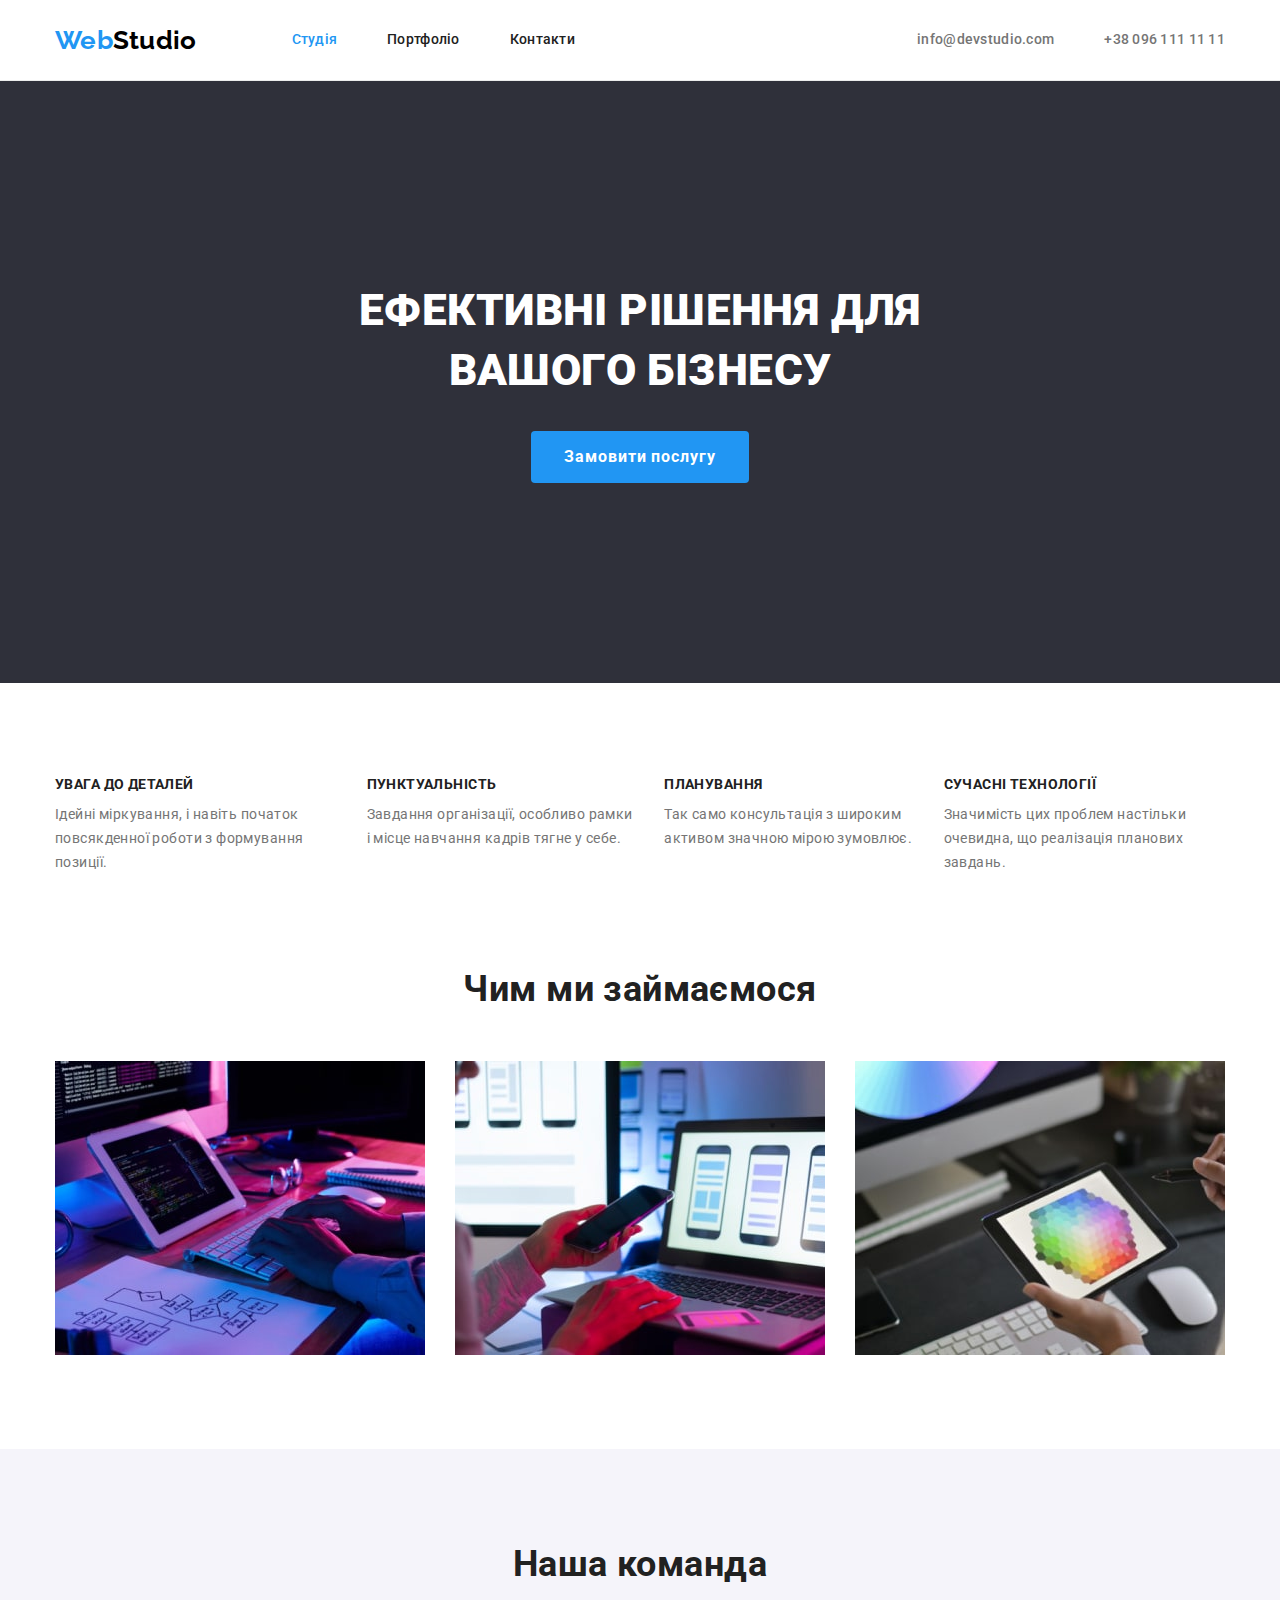
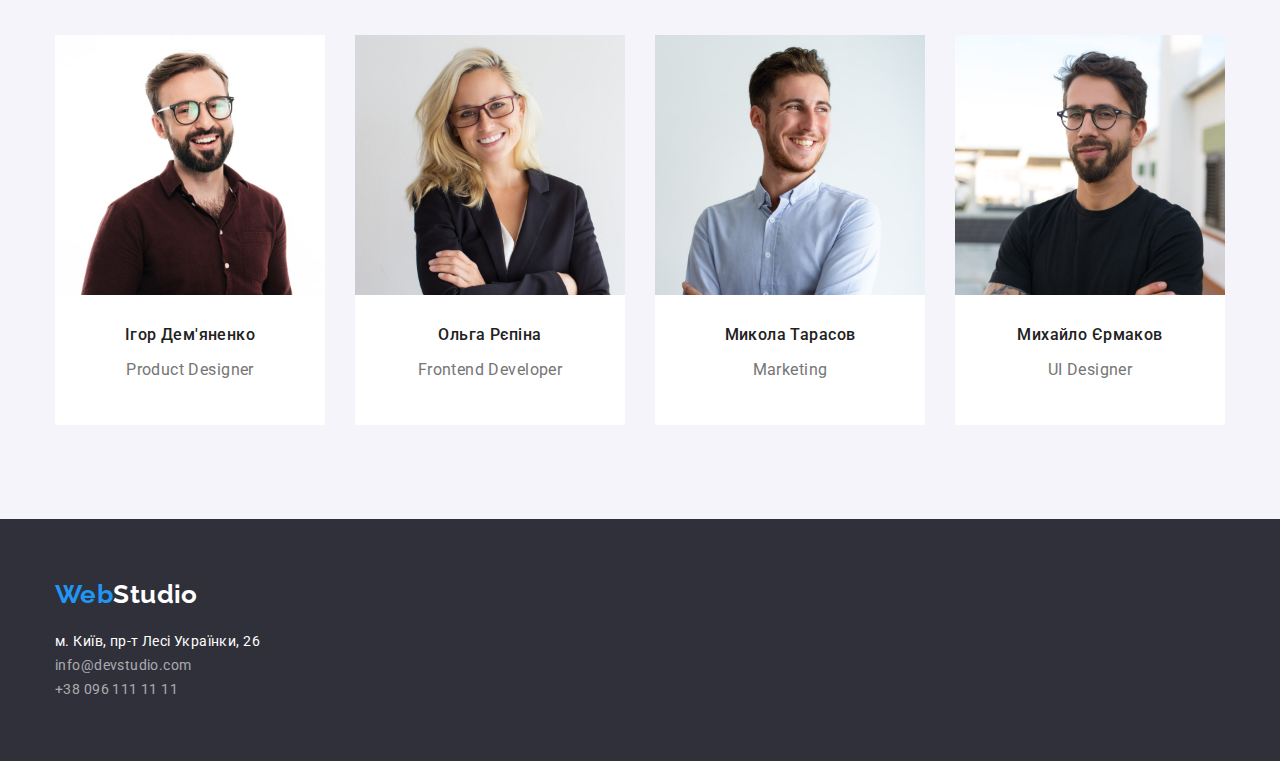
==== commit e1313752: "Finish geometry for index.html v2" ====
--- a/index.html
+++ b/index.html
@@ -127,6 +127,7 @@
           <ul class="team-list list">
             <li class="team-item">
               <img
+                class="team-foto"
                 src="./images/team_person_1.jpg"
                 alt="Фотографія дизайнера продукту"
                 width="270"
@@ -138,6 +139,7 @@
             </li>
             <li class="team-item">
               <img
+                class="team-foto"
                 src="./images/team_person_2.jpg"
                 alt="Фотографія Frontend розробника"
                 width="270"
@@ -149,6 +151,7 @@
             </li>
             <li class="team-item">
               <img
+                class="team-foto"
                 src="./images/team_person_3.jpg"
                 alt="Фотографія фахівця відділу маркетингу"
                 width="270"
@@ -159,7 +162,12 @@
               </div>
             </li>
             <li class="team-item">
-              <img src="./images/team_person_4.jpg" alt="Фотографія UI дизайнера" width="270" />
+              <img
+                class="team-foto"
+                src="./images/team_person_4.jpg"
+                alt="Фотографія UI дизайнера"
+                width="270"
+              />
               <div class="team-container">
                 <h3 class="team-member">Михайло Єрмаков</h3>
                 <p class="team-position">UI Designer</p>
@@ -170,7 +178,7 @@
       </section>
     </main>
     <!-- Підвал -->
-    <footer class="footer section">
+    <footer class="footer">
       <div class="container">
         <a href="./index.html" class="link footer-logo logo"
           ><span class="logo-accent">Web</span>Studio</a
--- a/css/styles.css
+++ b/css/styles.css
@@ -294,6 +294,10 @@
   background-color: var(--primary-white-color);
 }
 
+.team-foto {
+  display: block;
+}
+
 .team-member {
   margin-top: 0px;
   margin-bottom: 0px;
@@ -322,13 +326,11 @@
   padding-bottom: 60px;
 }
 
-.footer > .footer-logo {
-  color: var(--primary-white-color);
-}
-
 .footer-logo {
   display: inline-block;
   margin-bottom: 20px;
+
+  color: var(--primary-white-color);
 }
 
 /*--------------------КОНТАКТИ--------------------  */
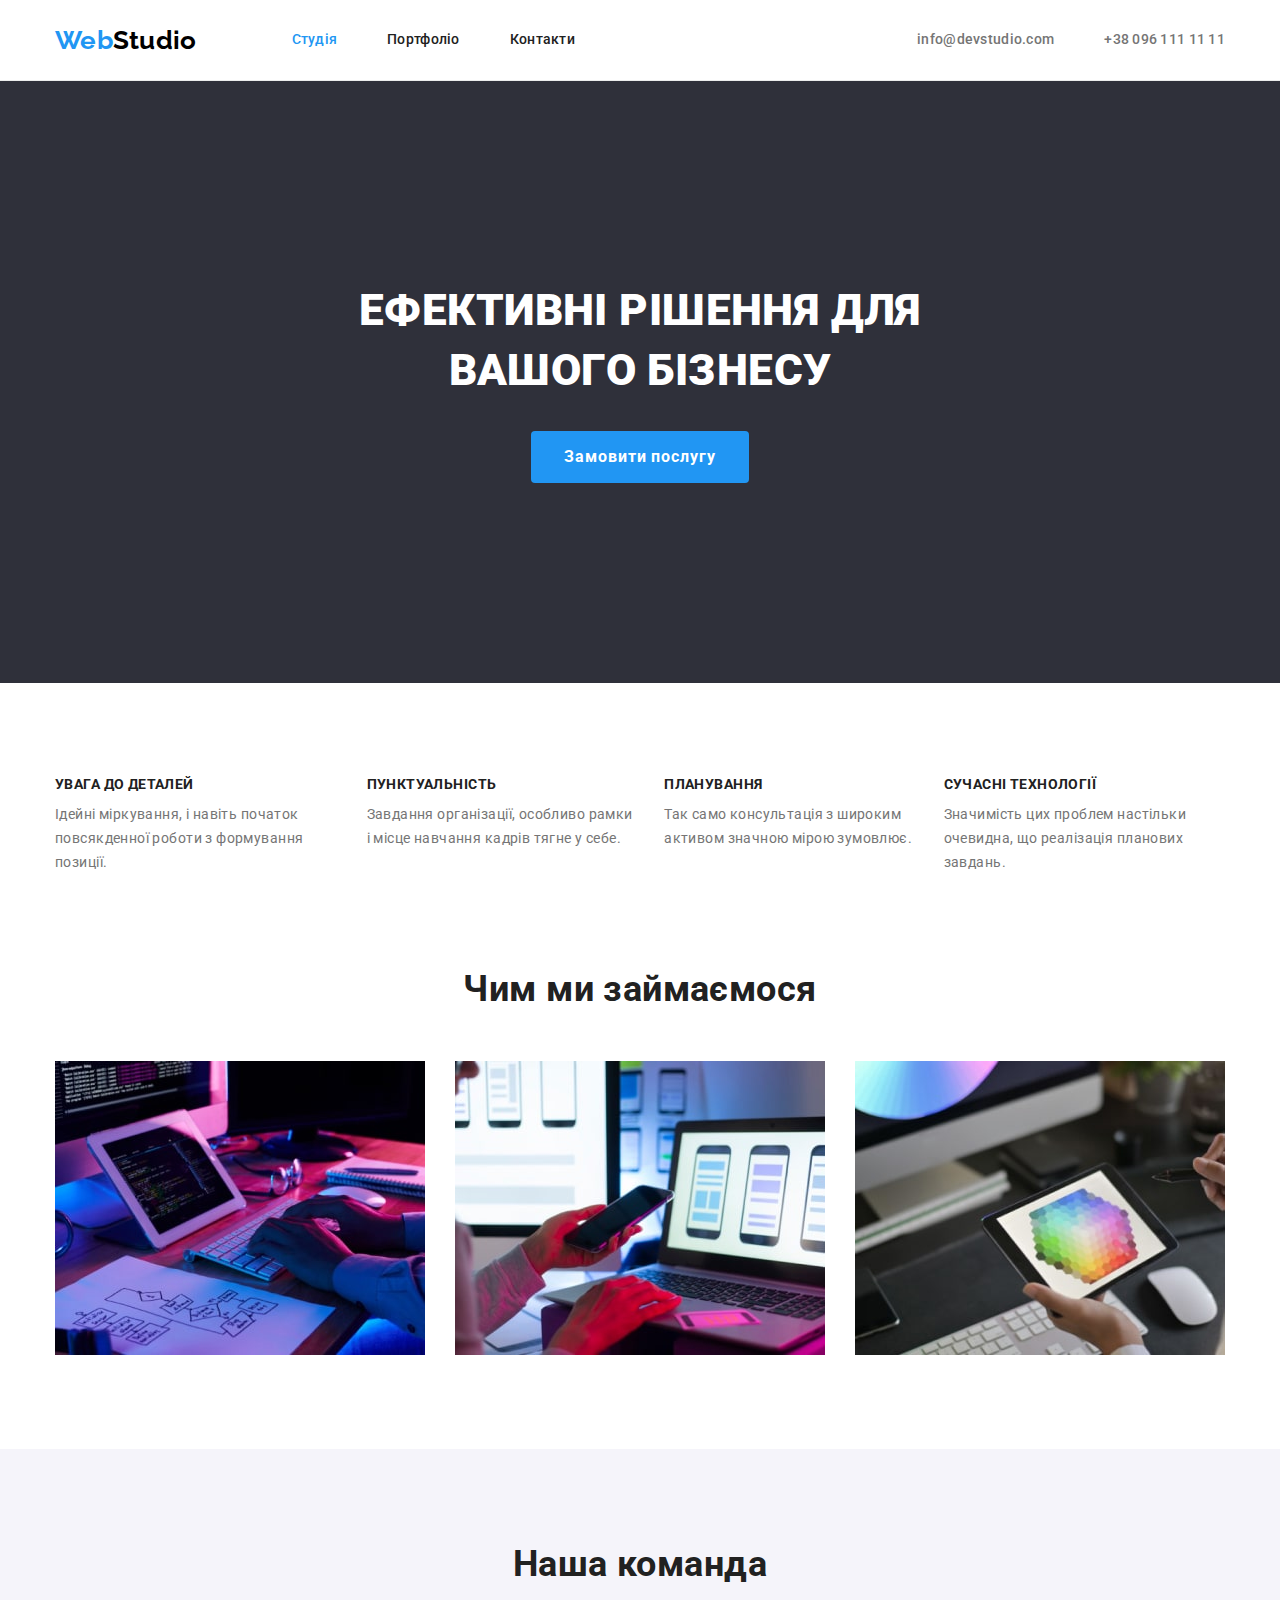
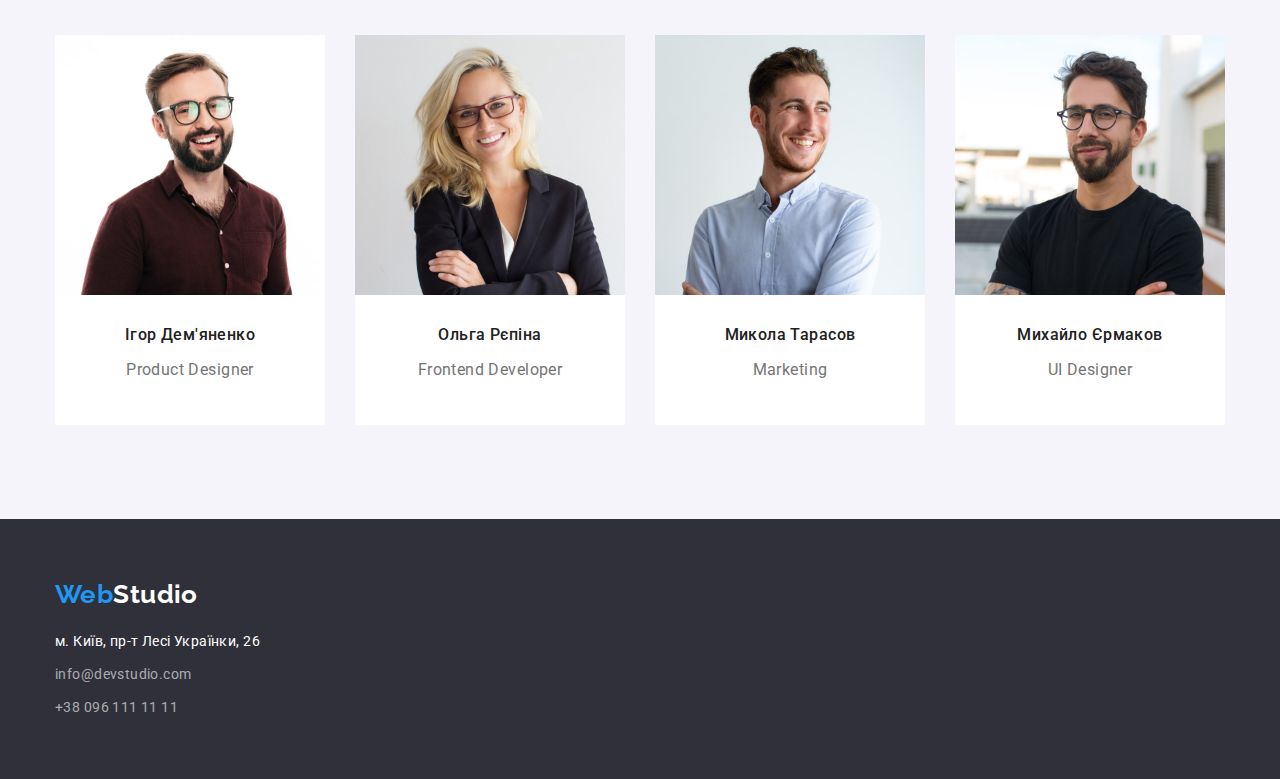
==== commit 18a65d7c: "Finish geometry for portfolio.html v2" ====
--- a/index.html
+++ b/index.html
@@ -185,15 +185,15 @@
         >
         <address>
           <ul class="contacts list">
-            <li>
+            <li class="contacts-element">
               <a class="link contacts-address" href="https://goo.gl/maps/ecgbFBD5Pt8BAyju8"
                 >м. Київ, пр-т Лесі Українки, 26</a
               >
             </li>
-            <li>
+            <li class="contacts-element">
               <a class="link contacts-item" href="mailto:info@devstudio.com">info@devstudio.com</a>
             </li>
-            <li>
+            <li class="contacts-element">
               <a class="link contacts-item" href="tel:+380961111111">+38 096 111 11 11</a>
             </li>
           </ul>
--- a/css/styles.css
+++ b/css/styles.css
@@ -21,6 +21,7 @@
   --secondary-bg-color: #2f303a;
   --contacts-main-color: rgba(255, 255, 255, 0.6);
   --header-border-color: #ececec;
+  --portfolio-border-color: #eeeeee;
 }
 
 /* --------------------ЗАГАЛЬНІ СТИЛІ-------------------- */
@@ -249,9 +250,6 @@
   line-height: 1.71;
 }
 
-.benefits .container {
-}
-
 /*--------------------ЧИМ МИ ЗАЙМАЄМОСЯ?--------------------  */
 .work {
   padding-top: 0;
@@ -319,9 +317,6 @@
 /*--------------------ПІДВАЛ--------------------  */
 .footer {
   background-color: var(--secondary-bg-color);
-}
-
-.footer .container {
   padding-top: 60px;
   padding-bottom: 60px;
 }
@@ -341,6 +336,10 @@
 .contacts-address {
   color: var(--primary-white-color);
   line-height: 1.71;
+}
+
+.contacts-element:not(:last-child) {
+  margin-bottom: 9px;
 }
 
 .contacts-item {
@@ -356,9 +355,6 @@
 }
 
 /*--------------------ПОРТФОЛІО--------------------  */
-.examples .container {
-}
-
 .examples-item:not(:first-child) {
   margin-left: 8px;
 }
@@ -369,6 +365,7 @@
 }
 
 .examples-btn {
+  padding: 6px 22px;
   font-weight: 500;
   letter-spacing: 0.03em;
 }
@@ -390,16 +387,19 @@
 .examples-nav {
   display: flex;
   justify-content: center;
+  margin-bottom: 50px;
 }
 
 .examples-list {
   display: flex;
   flex-wrap: wrap;
+  margin-top: -30px;
+  margin-right: -30px;
 }
 
 .examples-element {
   width: 370px;
-  margin-top: 35px;
+  margin-top: 30px;
   margin-right: 30px;
 }
 
@@ -407,8 +407,22 @@
   margin-right: 0;
 }
 
+.examples-photo {
+  display: block;
+}
+
+.examples-container {
+  padding-top: 20px;
+  padding-bottom: 20px;
+  padding-left: 24px;
+  padding-right: 24px;
+  border-left: 1px solid var(--portfolio-border-color);
+  border-right: 1px solid var(--portfolio-border-color);
+  border-bottom: 1px solid var(--portfolio-border-color);
+}
+
 .examples-title {
-  margin-top: 20px;
+  margin-top: 0;
   margin-bottom: 0;
 }
 
@@ -421,6 +435,3 @@
   font-size: 16px;
   line-height: 1.88;
 }
-
-.portfolio-footer .container {
-}
